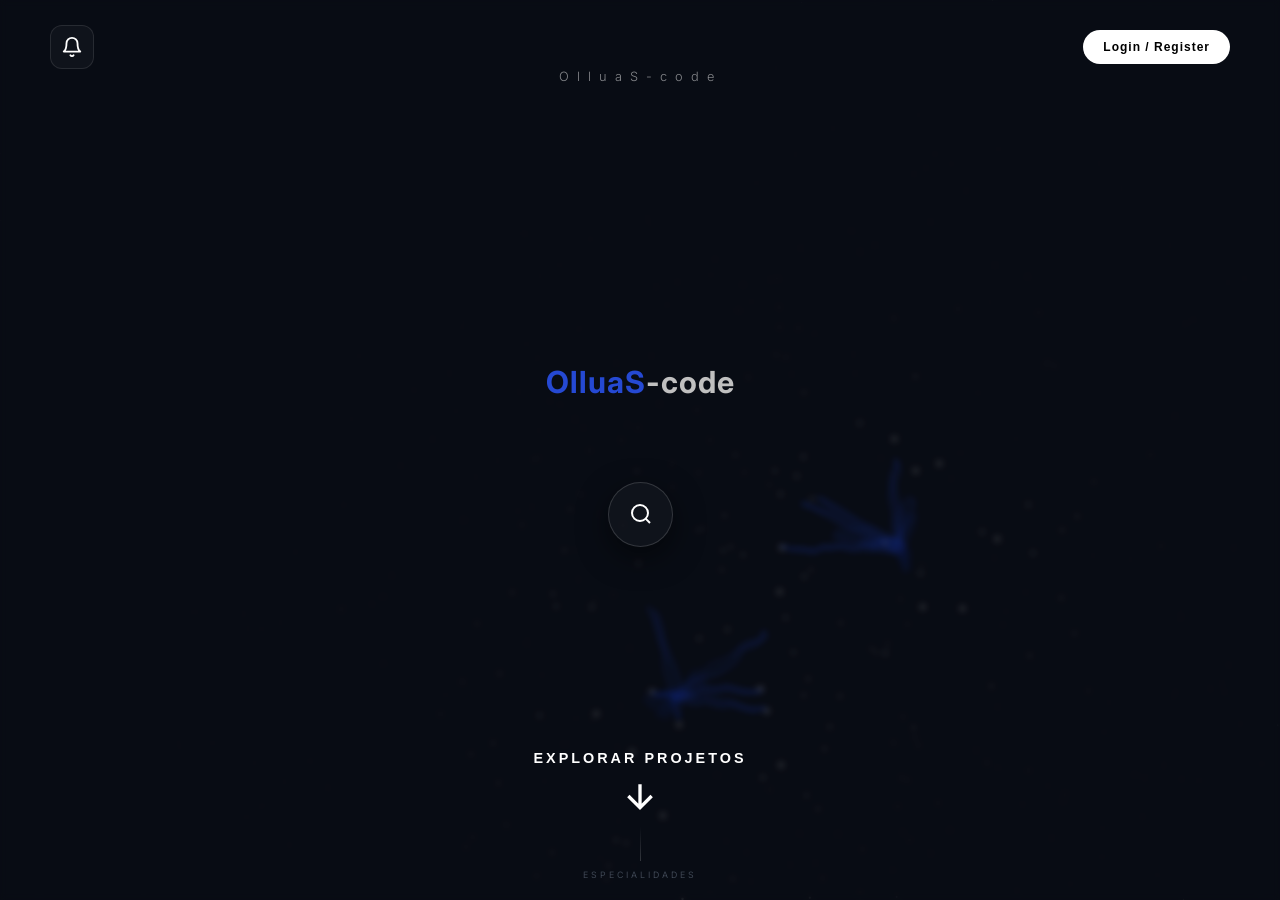
==== index.html @ 49aae019 "feat: configurado para deploy na nuvem" ====
<!DOCTYPE html>
<html lang="pt-BR">

<head>
    <meta charset="UTF-8">
    <meta name="viewport" content="width=device-width, initial-scale=1.0">
    <meta name="description" content="OlluaS-code — Portfólio de Saullo, Software Engineer especialista em Frontend, Backend, Mobile e DevOps. Projetos de alta performance.">
    <title>OlluaS-code | Saullo — Software Engineer</title>
    <link rel="icon" type="image/png" href="./public/favicon.png">

    <!-- Resource hints: pré-conecta nas origens de fontes para reduzir latência -->
    <link rel="preconnect" href="https://fonts.googleapis.com">
    <link rel="preconnect" href="https://fonts.gstatic.com" crossorigin>
    <link rel="preconnect" href="https://cdnjs.cloudflare.com">

    <link rel="stylesheet" href="./src/assets/css/styles.css">
    <link rel="stylesheet" href="./src/assets/css/auth.css">
    <link rel="stylesheet" href="./src/assets/css/cyberpunk.css">
</head>

<body>
    <!-- Canvas interativo + camada fosca (preservados) -->
    <canvas id="canvas"></canvas>
    <div class="glass-layer"></div>

    <!-- Filtros SVG gooey para o text morphing (invisíveis) -->
    <svg xmlns="http://www.w3.org/2000/svg" style="display:none; position:absolute;">
        <defs>
            <filter id="threshold-goo">
                <feGaussianBlur in="SourceGraphic" stdDeviation="5" result="blur" />
                <feColorMatrix in="blur" mode="matrix"
                    values="1 0 0 0 0
                            0 1 0 0 0
                            0 0 1 0 0
                            0 0 0 22 -10" />
            </filter>
        </defs>
    </svg>

    <!-- Nav (preservada, fora do wrapper para ficar sempre visível) -->
    <nav class="top-nav">
        <div class="nav-section left">
            <div class="notification-wrapper" id="notification-trigger">
                <div class="nav-icon-btn">
                    <svg viewBox="0 0 24 24" fill="none" stroke="currentColor" stroke-width="2" stroke-linecap="round"
                        stroke-linejoin="round">
                        <path d="M18 8A6 6 0 0 0 6 8c0 7-3 9-3 9h18s-3-2-3-9"></path>
                        <path d="M13.73 21a2 2 0 0 1-3.46 0"></path>
                    </svg>
                    <span class="notification-badge" id="notif-badge" style="display: none;"></span>
                </div>
                <div class="nav-dropdown notification-panel">
                    <div class="dropdown-header">Notificações</div>
                    <div class="dropdown-content" id="notif-list">
                    </div>
                </div>
            </div>
        </div>

        <div class="nav-section right">
            <div class="user-wrapper" id="user-trigger">
                <div id="user-logged-in" class="user-status-container hidden">
                    <div class="user-info">
                        <span class="user-name" id="display-user-name">Usuário</span>
                        <div class="user-avatar">U</div>
                    </div>
                    <div class="nav-dropdown user-panel">
                        <button class="logout-btn" id="logout-action">Log-out</button>
                    </div>
                </div>
                <div id="user-logged-out" class="user-status-container">
                    <button class="login-trigger-btn" id="login-action">Login / Register</button>
                </div>
            </div>
        </div>
    </nav>

    <!-- ============================================================
         LANDING PAGE WRAPPER (animado para fora ao entrar em projetos)
         ============================================================ -->
    <div class="landing-page-wrapper" id="landing-wrapper">

        <!-- ─── HERO SECTION ─── -->
        <main class="ui-container">
            <h1 class="brand-title">OlluaS-code</h1>

            <!-- Logo SVG Animado da marca OlluaS-code -->
            <div class="brand-logo-container" id="brand-logo">
                <div class="logo-svg-wrapper">
                    <svg width="120" height="120" viewBox="0 0 120 120" fill="none" xmlns="http://www.w3.org/2000/svg">
                        <defs>
                            <!-- Gradiente azul tech das fitas -->
                            <linearGradient id="gradBlue" x1="0%" y1="0%" x2="100%" y2="100%">
                                <stop offset="0%"   stop-color="#2549D3"/>
                                <stop offset="50%"  stop-color="#4D76FF"/>
                                <stop offset="100%" stop-color="#2549D3"/>
                            </linearGradient>
                            <!-- Gradiente metálico prata das fitas -->
                            <linearGradient id="gradSilver" x1="100%" y1="0%" x2="0%" y2="100%">
                                <stop offset="0%"   stop-color="#8C8C8C"/>
                                <stop offset="35%"  stop-color="#E8E8E8"/>
                                <stop offset="65%"  stop-color="#C0C0C0"/>
                                <stop offset="100%" stop-color="#8C8C8C"/>
                            </linearGradient>
                            <!-- Gradiente para o círculo central -->
                            <radialGradient id="gradDot" cx="50%" cy="35%" r="60%">
                                <stop offset="0%"   stop-color="#6E9BFF"/>
                                <stop offset="100%" stop-color="#2549D3"/>
                            </radialGradient>
                        </defs>

                        <!-- Fita hexagonal PRATA (fundo) -->
                        <path class="hex-line-silver"
                            d="M60 8
                               L95 28 L95 68
                               L60 88 L25 68 L25 28 Z"
                            stroke="url(#gradSilver)"
                            stroke-width="3.5"
                            stroke-linejoin="round"
                            fill="none"
                            opacity="0.85"/>

                        <!-- Hexágono interno delicado (contorno) -->
                        <path class="logo-inner-hex"
                            d="M60 28
                               L79 39 L79 61
                               L60 72 L41 61 L41 39 Z"
                            stroke="rgba(192,192,192,0.3)"
                            stroke-width="1"
                            fill="none"/>

                        <!-- Fita hexagonal AZUL (frente, cruzada) -->
                        <path class="hex-line-blue"
                            d="M38 16
                               L60 4 L82 16
                               L82 50 L70 56
                               L70 80 L60 86 L50 80
                               L50 56 L38 50 Z"
                            stroke="url(#gradBlue)"
                            stroke-width="3.5"
                            stroke-linejoin="round"
                            fill="none"/>

                        <!-- Círculo central azul -->
                        <circle class="logo-center-dot"
                            cx="60" cy="58" r="7"
                            fill="url(#gradDot)"/>
                        <!-- Anel externo do círculo -->
                        <circle class="logo-center-dot"
                            cx="60" cy="58" r="11"
                            stroke="rgba(37,73,211,0.4)"
                            stroke-width="1"
                            fill="none"
                            style="animation-delay: 1.75s;"/>
                    </svg>
                </div>

                <!-- Tipografia da marca com cores corretas -->
                <div class="logo-brand-text">
                    <div class="logo-title">
                        <span class="brand-blue">OlluaS</span><span class="brand-silver">-code</span>
                    </div>
                    <!-- Text Morphing da tagline -->
                    <div class="morph-container" id="morph-wrapper">
                        <span class="morph-text" id="morph-text-1">SOFTWARE ENGINEER</span>
                        <span class="morph-text" id="morph-text-2" style="opacity:0;"></span>
                    </div>
                </div>
            </div>

            <!-- Search wrapper (home) -->
            <div class="search-wrapper">
                <div class="search-container">
                    <form id="search-form">
                        <div class="search-icon-container">
                            <svg class="search-icon" viewBox="0 0 24 24" fill="none" stroke="currentColor" stroke-width="2">
                                <circle cx="11" cy="11" r="8"></circle>
                                <line x1="21" y1="21" x2="16.65" y2="16.65"></line>
                            </svg>
                        </div>
                        <input type="text" id="search" placeholder="Pesquisar..." autocomplete="off">
                    </form>
                </div>

                <div class="search-categories" id="categories-menu">
                    <span class="category-pill" data-category="Frontend">Frontend</span>
                    <span class="category-pill" data-category="Backend">Backend</span>
                    <span class="category-pill" data-category="Mobile">Mobile</span>
                    <span class="category-pill" data-category="FullStack">FullStack</span>
                    <span class="category-pill" data-category="DevOps">DevOps</span>
                </div>
            </div>

            <!-- Botão explorar projetos -->
            <button class="action-btn" id="explore-btn">
                <h2 class="cta-text">EXPLORAR PROJETOS</h2>
                <div class="arrow-icon">
                    <svg width="40" height="40" viewBox="0 0 24 24" fill="none" stroke="white" stroke-width="2">
                        <path d="M12 5v14M19 12l-7 7-7-7" />
                    </svg>
                </div>
            </button>

            <!-- Feed container (usado quando há resultado de busca na home) -->
            <div id="feed-container" class="hidden"></div>

            <!-- Hint de scroll para a seção Tech Stack -->
            <div class="scroll-hint" id="scroll-hint">
                <div class="scroll-hint-line"></div>
                <span class="scroll-hint-text">Especialidades</span>
            </div>
        </main>

        <!-- ─── TECH STACK SECTION ─── -->
        <section id="tech-stack-section" class="tech-stack-section">
            <h2 class="tech-section-title" id="tech-title">Stack &amp; Especialidades</h2>

            <div class="bento-grid" id="bento-grid-container">
                <!-- Cards serão injetados dinamicamente via JS -->
            </div>
        </section>

    </div><!-- /.landing-page-wrapper -->

    <!-- ─── PROJECTS SECTION (SPA — fora do wrapper) ─── -->
    <section id="projects-section" class="projects-section hidden">
        <div id="demo"></div>

        <!-- Botão Voltar para UX de navegação -->
        <button id="back-to-home-btn" class="back-nav-btn" aria-label="Voltar para Projetos">
            <svg viewBox="0 0 24 24" fill="none" stroke="currentColor" stroke-width="2" stroke-linecap="round" stroke-linejoin="round">
                <line x1="19" y1="12" x2="5" y2="12"></line>
                <polyline points="12 19 5 12 12 5"></polyline>
            </svg>
            <span>Voltar</span>
        </button>

        <div class="details" id="details-container">
            <div class="place-box">
                <div class="text">Localização</div>
            </div>
            <div class="title-box">
                <div class="title-main" id="title-1">TÍTULO</div>
                <div class="title-main" id="title-2" style="color: var(--primary)">SUBTÍTULO</div>
            </div>
            <div class="desc" id="description">
                Carregando detalhes do projeto selecionado...
            </div>

            <div class="cta">
                <button class="btn-icon" id="feed-btn-like">
                    <svg viewBox="0 0 24 24" fill="none" stroke="currentColor" stroke-width="2" class="heart-icon">
                        <path d="M12 21.35l-1.45-1.32C5.4 15.36 2 12.28 2 8.5 2 5.42 4.42 3 7.5 3c1.74 0 3.41.81 4.5 2.09C13.09 3.81 14.76 3 16.5 3 19.58 3 22 5.42 22 8.5c0 3.78-3.4 6.86-8.55 11.54L12 21.35z" />
                    </svg>
                </button>
                <button class="btn-icon" id="feed-btn-share">
                    <svg viewBox="0 0 24 24" fill="none" stroke="currentColor" stroke-width="2">
                        <path d="M4 12v8a2 2 0 002 2h12a2 2 0 002-2v-8m-16-4l7-7 7 7m-7-7v13" />
                    </svg>
                </button>
                <button class="btn-discover">Ver Projeto</button>
            </div>
        </div>

        <div class="pagination">
            <div class="nav-arrows">
                <div class="arrow" id="prev">
                    <svg fill="none" viewBox="0 0 24 24" stroke="currentColor">
                        <path stroke-linecap="round" stroke-linejoin="round" stroke-width="2" d="M15 19l-7-7 7-7" />
                    </svg>
                </div>
                <div class="arrow" id="next">
                    <svg fill="none" viewBox="0 0 24 24" stroke="currentColor">
                        <path stroke-linecap="round" stroke-linejoin="round" stroke-width="2" d="M9 5l7 7-7 7" />
                    </svg>
                </div>
            </div>
            <div class="progress-bar">
                <div class="progress-fill" id="progress"></div>
            </div>
            <div class="slide-numbers" id="numbers"></div>
        </div>

        <!-- Modal de projeto -->
        <div id="project-modal" class="modal-overlay">
            <div class="modal-content">
                <button class="modal-close" id="close-modal">&times;</button>

                <div class="modal-body">
                    <div class="carousel-container">
                        <button class="carousel-arrow prev" id="modal-prev">&#10094;</button>
                        <div id="modal-media-wrapper" class="modal-media-wrapper">
                        </div>
                        <button class="carousel-arrow next" id="modal-next">&#10095;</button>
                    </div>

                    <div class="modal-info">
                        <div class="modal-text-details">
                            <h2 id="modal-project-title"></h2>
                            <p id="modal-project-desc"></p>
                        </div>

                        <div class="modal-actions">
                            <button class="btn-social" id="btn-like">
                                <svg viewBox="0 0 24 24" width="18" fill="none" stroke="currentColor" stroke-width="2" class="heart-icon">
                                    <path d="M12 21.35l-1.45-1.32C5.4 15.36 2 12.28 2 8.5 2 5.42 4.42 3 7.5 3c1.74 0 3.41.81 4.5 2.09C13.09 3.81 14.76 3 16.5 3 19.58 3 22 5.42 22 8.5c0 3.78-3.4 6.86-8.55 11.54L12 21.35z" />
                                </svg>
                                <span>Curtir</span>
                            </button>
                            <button class="btn-social" id="btn-share">
                                <svg viewBox="0 0 24 24" width="18" fill="none" stroke="currentColor" stroke-width="2">
                                    <path d="M4 12v8a2 2 0 002 2h12a2 2 0 002-2v-8m-16-4l7-7 7 7m-7-7v13" />
                                </svg>
                                <span>Compartilhar</span>
                            </button>
                        </div>
                    </div>
                </div>
            </div>
        </div>
    </section>

    <!-- Admin SPA Container -->
    <div id="admin-container" class="hidden" style="position: absolute; top: 0; left: 0; width: 100%; min-height: 100vh; z-index: 1000; background: #0B0F19;"></div>

    <script src="https://cdnjs.cloudflare.com/ajax/libs/gsap/3.12.2/gsap.min.js"></script>
    <script src="./src/assets/js/background-anim.js"></script>
    <script type="module" src="./src/app.js"></script>
</body>

</html>
---- src/assets/css/styles.css ----
@import url("https://fonts.googleapis.com/css2?family=Bricolage+Grotesque:opsz,wdth,wght@12..96,75..100,200..800&display=swap");
@import url("https://fonts.googleapis.com/css2?family=Inter:ital,opsz,wght@0,14..32,300;0,14..32,400;0,14..32,500;0,14..32,700;1,14..32,400&display=swap");
@import url("https://fonts.googleapis.com/css2?family=Oswald:wght@500;700&display=swap");

/* Otimização de renderização via CSS Houdini API */
@property --primary {
  syntax: "<color>";
  inherits: false;
  initial-value: #2549d3;
}
@property --primary-electric {
  syntax: "<color>";
  inherits: false;
  initial-value: #4d76ff;
}
@property --silver {
  syntax: "<color>";
  inherits: false;
  initial-value: #c0c0c0;
}
@property --bg {
  syntax: "<color>";
  inherits: false;
  initial-value: #0b0f19;
}

:root {
  /* === Paleta OlluaS-code === */
  --primary: #2549d3;
  --primary-glow: rgba(37, 73, 211, 0.35);
  --primary-electric: #4d76ff;
  --primary-color: #2549d3; /* alias de compatibilidade */
  --silver: #c0c0c0;
  --silver-dim: #8a99ad;
  --silver-glow: rgba(192, 192, 192, 0.15);
  --bg: #0b0f19;
  --text: #ffffff;
  --text-sub: #8a99ad;
  --glass-bg: rgba(255, 255, 255, 0.03);
  --glass-border: rgba(255, 255, 255, 0.08);

  /* === Curvas de Bézier calibradas (Stripe/Apple/Vercel style) === */
  --ease-emphasized: cubic-bezier(
    0.85,
    0,
    0.15,
    1
  ); /* movimento interno persistente */
  --ease-decelerate: cubic-bezier(
    0,
    0,
    0.15,
    1
  ); /* entrada suave "Soft Landing" */
  --ease-accelerate: cubic-bezier(
    0.3,
    0,
    1,
    1
  ); /* saída rápida "Fast Takeoff" */
  --ease-micro: cubic-bezier(0.4, 0, 0.2, 1); /* microinteração de clique */

  /* === Timings === */
  --dur-enter: 400ms;
  --dur-leave: 200ms;
  --dur-persistent: 500ms;
  --dur-micro: 100ms;
  --transition-speed: 0.6s;
}

* {
  box-sizing: border-box;
}

body {
  margin: 0;
  overflow: hidden;
  background-color: var(--bg);
  font-family: "Inter", sans-serif;
  height: 100vh; /* Fallback */
  height: 100dvh; /* Moderno - corrige problemas mobile */
}

#canvas {
  position: fixed;
  top: 0;
  left: 0;
  z-index: 0;
}

.glass-layer {
  position: fixed;
  inset: 0;
  backdrop-filter: blur(3px);
  background: rgba(0, 0, 0, 0.2);
  z-index: 1;
  pointer-events: none;
}

.ui-container {
  position: relative;
  z-index: 3;
  height: 100vh; /* Fallback */
  height: 100dvh; /* Moderno */
  width: 100%;
  display: flex;
  flex-direction: column;
  justify-content: space-between;
  align-items: center;
  padding: 60px 20px;
  color: white;
}

.ui-container,
.brand-logo-container,
.landing-page-wrapper,
.top-nav {
  will-change: transform, opacity;
}

/* --- LOGO CENTRAL SVG OlluaS-code --- */
.brand-logo-container {
  position: absolute;
  top: 36.5%;
  left: 50%;
  transform: translate(-50%, -50%);
  width: 100%;
  display: flex;
  flex-direction: column;
  align-items: center;
  z-index: 2;
  pointer-events: none;
  gap: 18px;
}

.logo-svg-wrapper {
  display: flex;
  align-items: center;
  justify-content: center;
  animation: levitate 4s ease-in-out infinite;
}

.logo-svg-wrapper svg {
  filter: drop-shadow(0 0 18px rgba(37, 73, 211, 0.45))
    drop-shadow(0 0 35px rgba(37, 73, 211, 0.2));
}

/* Animacao de entrada: linhas do hexagono se desenham */
.hex-line-blue {
  stroke-dasharray: 600;
  stroke-dashoffset: 600;
  animation:
    drawLine 1.4s var(--ease-decelerate) 0.2s forwards,
    metalShineBlue 5s linear 2s infinite;
}

.hex-line-silver {
  stroke-dasharray: 600;
  stroke-dashoffset: 600;
  animation:
    drawLine 1.4s var(--ease-decelerate) 0.5s forwards,
    metalShineSilver 5s linear 2.3s infinite;
}

.logo-center-dot {
  opacity: 0;
  transform-origin: center;
  animation: dotPulse 0.6s var(--ease-decelerate) 1.6s forwards;
}

.logo-inner-hex {
  stroke-dasharray: 300;
  stroke-dashoffset: 300;
  animation: drawLine 1s var(--ease-decelerate) 1.2s forwards;
}

/* Tipografia da marca */
.logo-brand-text {
  display: flex;
  flex-direction: column;
  align-items: center;
  gap: 4px;
}

.logo-title {
  font-family: "Inter", sans-serif;
  font-size: 1.9rem;
  font-weight: 700;
  letter-spacing: 1px;
  line-height: 1;
}

.logo-title .brand-blue {
  color: var(--primary);
}

.logo-title .brand-silver {
  color: var(--silver);
}

.logo-subtitle {
  font-family: "Inter", sans-serif;
  font-size: 0.7rem;
  font-weight: 300;
  letter-spacing: 4px;
  color: var(--text-sub);
  text-transform: uppercase;
}

/* --- KEYFRAMES DA LOGO --- */
@keyframes drawLine {
  to {
    stroke-dashoffset: 0;
  }
}

@keyframes dotPulse {
  0% {
    opacity: 0;
    transform: scale(0.3);
  }
  60% {
    opacity: 1;
    transform: scale(1.2);
  }
  100% {
    opacity: 1;
    transform: scale(1);
  }
}

@keyframes levitate {
  0%,
  100% {
    transform: translateY(0px);
  }
  50% {
    transform: translateY(-9px);
  }
}

@keyframes metalShineBlue {
  0% {
    filter: brightness(1);
  }
  45% {
    filter: brightness(1);
  }
  50% {
    filter: brightness(1.6) drop-shadow(0 0 8px rgba(77, 118, 255, 0.9));
  }
  55% {
    filter: brightness(1);
  }
  100% {
    filter: brightness(1);
  }
}

@keyframes metalShineSilver {
  0% {
    filter: brightness(1);
  }
  48% {
    filter: brightness(1);
  }
  53% {
    filter: brightness(1.5) drop-shadow(0 0 8px rgba(220, 228, 240, 0.8));
  }
  58% {
    filter: brightness(1);
  }
  100% {
    filter: brightness(1);
  }
}

/* --- TEXT MORPHING (tagline da marca) --- */
.morph-container {
  position: relative;
  height: 28px;
  width: 340px;
  display: flex;
  align-items: center;
  justify-content: center;
  filter: url(#threshold-goo);
  pointer-events: none;
}

.morph-text {
  position: absolute;
  width: 100%;
  text-align: center;
  font-family: "Inter", sans-serif;
  font-size: 0.65rem;
  font-weight: 400;
  letter-spacing: 4px;
  color: var(--text-sub);
  text-transform: uppercase;
  user-select: none;
  white-space: nowrap;
}

/* Estilo original preservado para compatibilidade */
.logo-small {
  display: none; /* Substituído pelo morphing */
}

.brand-title {
  font-size: 0.8rem;
  letter-spacing: 8px;
  font-weight: 300;
  opacity: 0.5;
}

/* --- SEARCH SECTION --- */
.search-wrapper {
  position: absolute;
  top: 53.5%;
  left: 50%;
  transform: translateX(-50%);
  z-index: 10;
  display: flex;
  flex-direction: column;
  align-items: center;
  gap: 20px;
}

.search-container {
  position: relative;
  width: 65px;
  height: 65px;
  background: var(--glass-bg);
  border: 1px solid rgba(255, 255, 255, 0.15);
  border-radius: 50px;
  transition: all var(--transition-speed) cubic-bezier(0.68, -0.55, 0.265, 1.55);
  overflow: hidden;
  display: flex;
  align-items: center;
  box-shadow: 0 10px 30px rgba(0, 0, 0, 0.5);
  backdrop-filter: blur(15px);
  cursor: pointer;
}

.search-container:focus-within {
  width: 420px;
  border-color: var(--primary-color);
}

#search-form {
  display: flex;
  align-items: center;
  width: 100%;
  height: 100%;
  padding: 0 20px;
}

.search-icon-container {
  min-width: 25px;
  display: flex;
  justify-content: center;
  transition: transform 0.4s ease;
}

.search-icon {
  width: 24px;
  height: 24px;
  stroke: white;
  fill: none;
  stroke-width: 2;
}

#search {
  background: transparent;
  border: none;
  outline: none;
  color: white;
  width: 0;
  opacity: 0;
  font-size: 1.1rem;
  transition:
    width 0.4s ease,
    opacity 0.3s ease;
}

#search:focus,
#search:focus-visible {
  outline: none !important;
  box-shadow: none !important;
}

.search-wrapper.active #search {
  width: 100%;
  opacity: 1;
  padding-left: 45px;
}

.search-container:focus-within #search {
  width: 100%;
  opacity: 1;
  padding-left: 45px;
}

.search-wrapper.active .search-icon {
  stroke: var(--primary-color);
}

/* --- CATEGORIES PILLS --- */
.search-categories {
  display: flex;
  gap: 10px;
  opacity: 0;
  transform: translateY(10px);
  transition: all 0.4s ease;
  pointer-events: none;
  flex-wrap: wrap;
  justify-content: center;
}

.search-wrapper.active .search-container {
  width: 420px;
  border-color: var(--primary-color);
}

.search-wrapper.active .search-categories {
  opacity: 1;
  transform: translateY(0);
  pointer-events: all;
}

/* Quando o formulário está focado, mostramos as categorias */
.search-wrapper:focus-within .search-categories {
  opacity: 1;
  transform: translateY(0);
  pointer-events: all;
}

.category-pill {
  padding: 8px 16px;
  background: rgba(255, 255, 255, 0.05);
  border: 1px solid rgba(255, 255, 255, 0.1);
  border-radius: 20px;
  font-size: 0.75rem;
  letter-spacing: 1px;
  text-transform: uppercase;
  cursor: pointer;
  transition: all 0.3s ease;
  backdrop-filter: blur(5px);
}

.category-pill.selected {
  background: var(--primary-color);
  color: black;
  border-color: var(--primary-color);
  box-shadow: 0 0 15px rgba(236, 173, 41, 0.4);
  transform: translateY(-2px);
  font-weight: 700;
}

.category-pill:hover {
  background: var(--primary-color);
  color: black;
  border-color: var(--primary-color);
  transform: translateY(-2px);
}

.top-nav {
  position: fixed;
  top: 0;
  left: 0;
  width: 100%;
  padding: 25px 50px;
  display: flex;
  justify-content: space-between;
  align-items: center;
  z-index: 100;
}

.nav-section {
  display: flex;
  align-items: center;
  gap: 20px;
}

.nav-icon-btn {
  position: relative;
  cursor: pointer;
  background: var(--glass-bg);
  border: 1px solid rgba(255, 255, 255, 0.1);
  padding: 10px;
  border-radius: 12px;
  transition: all 0.3s ease;
  display: flex;
  align-items: center;
  justify-content: center;
}

.nav-icon-btn:hover {
  background: rgba(255, 255, 255, 0.15);
  border-color: var(--primary-color);
}

.nav-icon-btn svg {
  width: 22px;
  height: 22px;
  stroke: white;
}

.notification-wrapper,
.user-wrapper {
  position: relative;
}

.notification-badge {
  position: absolute;
  top: -5px;
  right: -5px;
  background: var(--primary);
  color: #ffffff;
  font-size: 0.65rem;
  font-weight: 800;
  width: 18px;
  height: 18px;
  border-radius: 50%;
  display: flex;
  align-items: center;
  justify-content: center;
  box-shadow: 0 0 10px var(--primary-glow);
}

.nav-dropdown {
  position: absolute;
  top: calc(100% + 12px);
  background: rgba(11, 15, 25, 0.95);
  backdrop-filter: blur(24px);
  -webkit-backdrop-filter: blur(24px);
  border: 1px solid var(--glass-border);
  border-radius: 16px;
  box-shadow:
    0 20px 50px rgba(0, 0, 0, 0.6),
    0 0 0 1px rgba(255, 255, 255, 0.06);
  z-index: 1000;
  padding: 20px;
  /* Controle via JS: display:none/block + classe .open para transição */
  opacity: 0;
  transform: translateY(-8px) scale(0.97);
  transition:
    opacity 0.22s cubic-bezier(0.16, 1, 0.3, 1),
    transform 0.22s cubic-bezier(0.16, 1, 0.3, 1);
  pointer-events: none;
}

.nav-dropdown.open {
  opacity: 1;
  transform: translateY(0) scale(1);
  pointer-events: all;
}

.notification-panel {
  left: 0;
  right: auto;
  width: 320px;
}

.user-panel {
  right: 0;
  left: auto;
  width: 180px;
  padding: 12px;
}

.dropdown-header {
  font-size: 0.75rem;
  font-weight: 700;
  text-transform: uppercase;
  letter-spacing: 2px;
  color: #ffffff;
  margin-bottom: 15px;
  border-bottom: 1px solid rgba(255, 255, 255, 0.08);
  padding-bottom: 10px;
}

.dropdown-content {
  display: flex;
  flex-direction: column;
}

.notif-item {
  font-size: 0.8rem;
  padding: 12px 16px;
  border-radius: 10px;
  background: rgba(255, 255, 255, 0.02);
  border: 1px solid rgba(255, 255, 255, 0.04);
  margin-bottom: 8px;
  transition: all 0.3s var(--ease-micro);
  cursor: pointer;
  color: var(--text-sub);
}

.notif-item:last-child {
  margin-bottom: 0;
}

.notif-item:hover {
  background: rgba(37, 73, 211, 0.08);
  border-color: rgba(37, 73, 211, 0.2);
  color: #ffffff;
  transform: translateY(-2px);
  box-shadow: 0 4px 12px rgba(37, 73, 211, 0.1);
}

.user-status-container {
  display: flex;
  align-items: center;
}

.user-info {
  display: flex;
  align-items: center;
  gap: 12px;
  background: var(--glass-bg);
  padding: 6px 6px 6px 15px;
  border-radius: 30px;
  border: 1px solid rgba(255, 255, 255, 0.1);
}

.user-name {
  font-size: 0.85rem;
  font-weight: 500;
}

.user-avatar {
  width: 32px;
  height: 32px;
  background: var(--primary);
  color: #ffffff;
  border-radius: 50%;
  display: flex;
  align-items: center;
  justify-content: center;
  font-weight: 800;
  font-size: 0.8rem;
}

.login-trigger-btn {
  background: white;
  color: black;
  border: none;
  padding: 10px 20px;
  border-radius: 25px;
  font-size: 0.75rem;
  font-weight: 700;
  letter-spacing: 1px;
  cursor: pointer;
  transition: transform 0.2s;
}

.login-trigger-btn:hover {
  transform: scale(1.05);
}

.logout-btn {
  width: 100%;
  background: rgba(255, 71, 87, 0.1);
  border: 1px solid rgba(255, 71, 87, 0.2);
  color: #ff4757;
  padding: 8px;
  border-radius: 8px;
  cursor: pointer;
  font-size: 0.8rem;
  font-weight: 600;
}

/* --- ACTION BUTTON --- */
.action-btn {
  background: none;
  border: none;
  cursor: pointer;
  display: flex;
  flex-direction: column;
  align-items: center;
  color: white;
  animation: float 2s ease-in-out infinite;
  margin-bottom: 20px;
  transition: opacity 0.3s ease;
}

.action-btn:hover {
  opacity: 0.7;
}

.cta-text {
  font-size: 0.9rem;
  font-weight: 700;
  letter-spacing: 3px;
  margin-bottom: 10px;
}

@keyframes float {
  0%,
  100% {
    transform: translateY(0);
  }
  50% {
    transform: translateY(-10px);
  }
}

.hidden {
  display: none;
}

/* --- PROJECT SECTION STYLES --- */

.projects-section {
  position: absolute;
  top: 0;
  left: 0;
  width: 100%;
  height: 100vh;
  z-index: 10;
  contain: paint;
}

/* --- Search Bar no modo Projetos --- */
.projects-section .search-wrapper {
  top: 30px;
  left: auto;
  right: 40px;
  transform: none;
  z-index: 500;
  align-items: flex-end; /* Alinha os itens pela direita para as categorias não vazarem */
}

.projects-section .search-wrapper .search-categories {
  justify-content: flex-end; /* Alinha as pílulas à direita sob a barra */
  max-width: 420px;
}

/* Container de Demonstração */
#demo {
  position: relative;
  width: 100%;
  height: 100vh;
  z-index: 1;
}

#demo::after {
  /* Camada de vidro sutil sobre o fundo, como no padrão */
  content: "";
  position: absolute;
  inset: 0;
  background: rgba(0, 0, 0, 0.2);
  backdrop-filter: blur(2px);
  pointer-events: none;
  z-index: 2;
}

.card {
  position: absolute;
  width: var(--card-w);
  height: var(--card-h);
  background-position: center;
  background-size: cover;
  border-radius: 12px; /* Arredondamento suave como nos ícones do padrão */
  box-shadow: 0 20px 40px rgba(0, 0, 0, 0.6);
  overflow: hidden;
  cursor: pointer;
  border: 1px solid rgba(255, 255, 255, 0.1);
}

/* Detalhes do Projeto Ativo */
.details {
  position: absolute;
  top: 45%;
  left: 5%;
  transform: translateY(-50%);
  z-index: 50;
  max-width: 650px;
  pointer-events: none;
  background: rgba(11, 15, 25, 0.75);
  backdrop-filter: blur(16px);
  -webkit-backdrop-filter: blur(16px);
  border: 1px solid rgba(255, 255, 255, 0.08);
  padding: 40px;
  border-radius: 24px;
  box-shadow: 0 30px 60px rgba(0, 0, 0, 0.5);
  display: flex;
  flex-direction: column;
  max-height: calc(100vh - 220px);
  overflow: hidden; /* Mantém tudo contido */
}

.place-box {
  margin-bottom: 15px;
  overflow: hidden;
  flex-shrink: 0;
}
.place-box .text {
  font-size: 0.8rem;
  text-transform: uppercase;
  letter-spacing: 6px; /* Espaçamento elegante do padrão */
  display: flex;
  align-items: center;
  gap: 15px;
  color: var(--primary-electric);
  font-weight: 700;
}
.place-box .text::before {
  content: "";
  width: 30px;
  height: 1px;
  background: var(--primary);
}

.title-box {
  overflow: hidden;
  height: auto;
  flex-shrink: 0;
}
.title-main {
  font-family: "Oswald", sans-serif;
  font-size: clamp(32px, 6vw, 75px);
  line-height: 1;
  font-weight: 700;
  text-transform: uppercase;
  letter-spacing: -1px;
  color: white;
  text-shadow: 0 10px 30px rgba(0, 0, 0, 0.8);
  /* Matemática de restrição: Limita o título a no máximo 3 linhas */
  display: -webkit-box;
  -webkit-line-clamp: 3;
  -webkit-box-orient: vertical;
  overflow: hidden;
  text-overflow: ellipsis;
}

.desc {
  margin: 20px 0;
  font-size: 15px;
  line-height: 1.7;
  color: rgba(255, 255, 255, 0.85);
  max-width: 500px;
  font-weight: 400;
  flex-grow: 1;
  overflow-y: auto;
  scrollbar-gutter: stable;
  padding-right: 12px;
}

.desc::-webkit-scrollbar {
  width: 6px;
}
.desc::-webkit-scrollbar-track {
  background: transparent;
}
.desc::-webkit-scrollbar-thumb {
  background: rgba(255, 255, 255, 0.15);
  border-radius: 99px;
}
.desc:hover::-webkit-scrollbar-thumb {
  background: rgba(255, 255, 255, 0.35);
}

.cta {
  display: flex;
  gap: 15px;
  flex-wrap: wrap;
  align-items: center;
  pointer-events: all;
  margin-top: 20px;
  flex-shrink: 0;
}

.btn-icon {
  width: 50px;
  height: 50px;
  border-radius: 12px; /* Forma levemente quadrada arredondada */
  border: 1px solid var(--glass-border);
  background: var(--glass-bg);
  color: white;
  display: flex;
  align-items: center;
  justify-content: center;
  cursor: pointer;
  transition: all 0.4s cubic-bezier(0.165, 0.84, 0.44, 1);
  backdrop-filter: blur(10px);
}

.btn-icon:hover {
  background: rgba(255, 255, 255, 0.15);
  border-color: var(--primary);
  transform: translateY(-3px);
}

.btn-icon.liked svg {
  fill: #ff4757;
  stroke: #ff4757;
  animation: feedHeartPulse 0.4s cubic-bezier(0.175, 0.885, 0.32, 1.275);
}

.btn-icon.shared svg {
  stroke: #2ed573;
  animation: feedShareBounce 0.4s ease;
}

@keyframes feedHeartPulse {
  0% {
    transform: scale(1);
  }
  50% {
    transform: scale(1.4);
  }
  100% {
    transform: scale(1);
  }
}

@keyframes feedShareBounce {
  0% {
    transform: translateY(0);
  }
  50% {
    transform: translateY(-6px);
  }
  100% {
    transform: translateY(0);
  }
}

.btn-icon svg {
  width: 20px;
  height: 20px;
  stroke-width: 1.5;
}

.btn-discover {
  padding: 14px 35px;
  border: 1px solid var(--glass-border);
  background: var(--glass-bg);
  color: white;
  border-radius: 12px;
  text-transform: uppercase;
  font-size: 11px;
  font-weight: 700;
  letter-spacing: 2px;
  cursor: pointer;
  transition: all 0.4s ease;
  backdrop-filter: blur(10px);
}

.btn-discover:hover {
  background: white;
  color: black;
  border-color: white;
  transform: translateY(-3px);
}

/* Paginação e Controles */
.pagination {
  position: absolute;
  bottom: 60px;
  left: 5%;
  display: flex;
  align-items: center;
  gap: 40px;
  z-index: 100;
  width: 90%;
}

.nav-arrows {
  display: flex;
  gap: 12px;
}
.arrow {
  width: 55px;
  height: 55px;
  border-radius: 50%;
  border: 1px solid var(--glass-border);
  display: flex;
  align-items: center;
  justify-content: center;
  cursor: pointer;
  transition: 0.3s;
  background: var(--glass-bg);
  backdrop-filter: blur(5px);
}
.arrow:hover {
  border-color: var(--primary);
  background: rgba(114, 124, 119, 0.2);
}
.arrow svg {
  width: 22px;
  height: 22px;
  stroke: #fff;
  opacity: 0.8;
}

.progress-bar {
  flex-grow: 1;
  height: 1px; /* Linha mais fina e minimalista */
  background: rgba(255, 255, 255, 0.1);
  position: relative;
  max-width: 300px;
}
.progress-fill {
  position: absolute;
  height: 100%;
  background: var(--primary);
  width: 0%;
  transition: 0.6s cubic-bezier(0.76, 0, 0.24, 1);
}

.slide-numbers {
  font-family: "Oswald", sans-serif;
  font-size: 32px;
  font-weight: 500;
  width: 50px;
  text-align: right;
  overflow: hidden;
  height: 40px;
  position: relative;
  opacity: 0.4;
}

.number-item {
  position: absolute;
  right: 0;
  width: 100%;
  height: 100%;
  display: flex;
  justify-content: flex-end;
  align-items: center;
}

/* Overlay Inicial */
.cover {
  position: fixed;
  inset: 0;
  background: #000;
  z-index: 200;
}

/* Responsividade Mobile-First */
@media (max-width: 768px) {
  .details {
    /* Ajuste para evitar sobreposição nas imagens de baixo */
    top: auto;
    bottom: calc(120px + 120px);
    left: 5%;
    width: 90%;
    transform: none;
  }

  .title-main {
    /* Font-size menor e line-height maior para respirar no mobile */
    font-size: clamp(24px, 7.5vw, 45px);
    line-height: 1.15;
  }

  .desc {
    /* Esconde no mobile para ganhar espaço */
    display: none;
  }

  .pagination {
    bottom: 15px;
    gap: 20px;
  }

  /* Melhor contraste para botões de paginação */
  .arrow, .slide-numbers {
    color: rgba(255, 255, 255, 0.95);
    background: rgba(0, 0, 0, 0.4);
    border-radius: 50%;
    backdrop-filter: blur(5px);
  }

  .progress-bar {
    display: none;
  }

  .slide-numbers {
    font-size: 24px;
    background: transparent;
    text-shadow: 0 2px 10px rgba(0,0,0,0.8);
  }

  .arrow {
    width: 42px;
    height: 42px;
  }

  /* Busca no mobile: fica abaixo do botão voltar no painel de projetos */
  .projects-section .search-wrapper {
    top: 65px;
    right: auto;
    left: 50%;
    transform: translateX(-50%);
    width: 90%;
  }

  .projects-section .search-wrapper .search-container {
    width: 100% !important;
  }
}

/* --- MODAL E CARROSSEL --- */
.modal-overlay {
  position: fixed;
  inset: 0;
  background: rgba(0, 0, 0, 0.85);
  backdrop-filter: blur(10px);
  z-index: 1000;
  display: none;
  align-items: center;
  justify-content: center;
  opacity: 0;
}

.modal-content {
  width: 75vw;
  max-width: 1100px;
  height: 75vh;
  max-height: 650px;
  background: var(--glass-bg);
  border: 1px solid var(--glass-border);
  border-radius: 24px;
  position: relative;
  overflow: hidden;
  display: flex;
  flex-direction: column;
  box-shadow:
    0 30px 60px rgba(0, 0, 0, 0.6),
    0 0 0 1px rgba(255, 255, 255, 0.05);
}

.modal-body {
  flex: 1;
  padding: 30px;
  display: grid;
  grid-template-columns: 1.3fr 1fr;
  gap: 30px;
  height: 100%;
  overflow: hidden;
}

.carousel-container {
  position: relative;
  width: 100%;
  height: 100%;
  display: flex;
  align-items: center;
}

.modal-media-wrapper {
  width: 100%;
  height: 100%;
  position: relative;
  overflow: hidden;
  border-radius: 16px;
  background: rgba(0, 0, 0, 0.2);
}

.modal-media-wrapper img,
.modal-media-wrapper video,
.modal-media-wrapper iframe {
  position: absolute;
  width: 100%;
  height: 100%;
  object-fit: cover;
  opacity: 0;
  transition: opacity 0.5s ease;
  border: none;
}

.modal-media-wrapper .active {
  opacity: 1;
  z-index: 1;
}

/* Setas */
.carousel-arrow {
  position: absolute;
  background: rgba(0, 0, 0, 0.5);
  backdrop-filter: blur(5px);
  color: white;
  border: 1px solid rgba(255, 255, 255, 0.1);
  width: 45px;
  height: 45px;
  border-radius: 50%;
  cursor: pointer;
  z-index: 10;
  font-size: 18px;
  transition: all 0.3s ease;
  display: flex;
  align-items: center;
  justify-content: center;
}

.carousel-arrow:hover {
  background: var(--primary);
  border-color: var(--primary-electric);
  transform: scale(1.05);
}
.carousel-arrow.prev {
  left: 15px;
}
.carousel-arrow.next {
  right: 15px;
}

/* Infos e Botões */
.modal-info {
  display: flex;
  flex-direction: column;
  height: 100%;
  justify-content: space-between;
  overflow: hidden;
}

.modal-text-details {
  overflow-y: auto;
  flex: 1;
  padding-right: 15px;
  margin-bottom: 20px;
}

/* Estilo da barra de rolagem interna do modal */
.modal-text-details::-webkit-scrollbar {
  width: 6px;
}
.modal-text-details::-webkit-scrollbar-track {
  background: transparent;
}
.modal-text-details::-webkit-scrollbar-thumb {
  background: rgba(255, 255, 255, 0.15);
  border-radius: 10px;
}
.modal-text-details::-webkit-scrollbar-thumb:hover {
  background: rgba(255, 255, 255, 0.3);
}

.modal-info h2 {
  font-family: "Oswald", sans-serif;
  font-size: 2.2rem;
  margin-bottom: 15px;
  color: var(--primary-electric);
  text-transform: uppercase;
  line-height: 1.1;
  letter-spacing: -0.5px;
}

.modal-info p {
  opacity: 0.85;
  line-height: 1.7;
  font-size: 0.95rem;
  font-weight: 300;
  color: var(--text-sub);
}

.modal-actions {
  display: flex;
  gap: 15px;
  border-top: 1px solid rgba(255, 255, 255, 0.08);
  padding-top: 20px;
  margin-top: auto;
}

.btn-social {
  flex: 1;
  padding: 14px;
  border-radius: 12px;
  border: 1px solid var(--glass-border);
  background: rgba(255, 255, 255, 0.04);
  color: white;
  display: flex;
  align-items: center;
  justify-content: center;
  gap: 10px;
  cursor: pointer;
  font-weight: 600;
  transition: all 0.3s var(--ease-micro);
  position: relative;
  overflow: hidden;
}

.btn-social:hover {
  background: rgba(255, 255, 255, 0.12);
  border-color: rgba(255, 255, 255, 0.25);
  transform: translateY(-2px);
}

.btn-social:active {
  transform: translateY(0);
}

.btn-social.liked {
  border-color: var(--primary);
  color: var(--primary-electric);
  background: rgba(37, 73, 211, 0.12);
  box-shadow: 0 0 15px var(--primary-glow);
}

.btn-social.liked .heart-icon {
  fill: var(--primary-electric);
  animation: heartPulse 0.45s cubic-bezier(0.175, 0.885, 0.32, 1.275);
}

@keyframes heartPulse {
  0% {
    transform: scale(1);
  }
  50% {
    transform: scale(1.4);
  }
  100% {
    transform: scale(1);
  }
}

.btn-social.shared {
  border-color: var(--primary-electric);
  color: var(--primary-electric);
  background: rgba(77, 118, 255, 0.12);
  box-shadow: 0 0 15px var(--primary-glow);
}

.btn-social.shared svg {
  animation: slideRight 0.45s ease;
}

@keyframes slideRight {
  0% {
    transform: translateX(0);
  }
  50% {
    transform: translateX(5px);
  }
  100% {
    transform: translateX(0);
  }
}

.modal-close {
  position: absolute;
  top: 15px;
  right: 15px;
  z-index: 100;
  background: rgba(255, 255, 255, 0.08);
  border: 1px solid rgba(255, 255, 255, 0.1);
  color: white;
  width: 38px;
  height: 38px;
  border-radius: 50%;
  cursor: pointer;
  display: flex;
  align-items: center;
  justify-content: center;
  font-size: 20px;
  transition: all 0.3s ease;
}

.modal-close:hover {
  background: rgba(255, 71, 87, 0.15);
  border-color: #ff4757;
  color: #ff4757;
  transform: rotate(90deg);
}

@media (max-width: 1024px) {
  .modal-content {
    width: 85vw;
    height: 80vh;
  }
  .modal-body {
    grid-template-columns: 1.1fr 1fr;
    gap: 20px;
    padding: 25px;
  }
}

@media (max-width: 768px) {
  .modal-content {
    width: 90vw;
    height: 85vh;
    max-height: none;
  }
  .modal-body {
    grid-template-columns: 1fr;
    grid-template-rows: 250px 1fr;
    gap: 20px;
    overflow-y: auto;
    padding: 20px;
  }
  .carousel-container {
    height: 100%;
  }
  .modal-info {
    height: auto;
    overflow: visible;
  }
  .modal-text-details {
    overflow-y: visible;
    height: auto;
    margin-bottom: 15px;
  }
}

@media (max-width: 480px) {
  .modal-content {
    width: 100vw;
    height: 100dvh;
    border-radius: 0;
    border: none;
  }
  .modal-body {
    grid-template-rows: 200px 1fr;
    padding: 15px;
  }
  .modal-info h2 {
    font-size: 1.6rem;
  }
}

/* ================================================================
   LANDING PAGE WRAPPER (envelopa hero + tech stack para saída SPA)
   ================================================================ */
.landing-page-wrapper {
  position: relative;
  z-index: 2;
  overflow-y: auto;
  overflow-x: hidden;
  height: 100vh;
  /* Scroll suave nativo */
  scroll-behavior: smooth;
}

/* Quando a SPA transicionar para projetos, este wrapper some */
.landing-page-wrapper.exiting {
  overflow: hidden;
}

/* ================================================================
   TECH STACK SECTION
   ================================================================ */
.tech-stack-section {
  position: relative;
  z-index: 3;
  min-height: 100vh;
  display: flex;
  flex-direction: column;
  align-items: center;
  justify-content: center;
  padding: 80px 40px;
  gap: 50px;
  background: linear-gradient(
    to bottom,
    transparent 0%,
    rgba(11, 15, 25, 0.8) 30%,
    #0b0f19 80%
  );
}

.tech-section-title {
  font-family: "Inter", sans-serif;
  font-size: 0.7rem;
  font-weight: 400;
  letter-spacing: 6px;
  text-transform: uppercase;
  color: var(--text-sub);
  opacity: 0;
  transform: translateY(20px);
  transition:
    opacity var(--dur-enter) var(--ease-decelerate),
    transform var(--dur-enter) var(--ease-decelerate);
}

.tech-section-title.reveal-visible {
  opacity: 1;
  transform: translateY(0);
}

/* Bento Grid container */
.bento-grid {
  display: grid;
  grid-template-columns: repeat(auto-fit, minmax(300px, 1fr));
  gap: 20px;
  width: 100%;
  max-width: 1200px;
  perspective: 1200px;
}

/* Bento Card base */
.bento-card {
  position: relative;
  padding: 32px 28px;
  background: var(--glass-bg);
  border: 1px solid var(--glass-border);
  border-radius: 20px;
  overflow: hidden;
  cursor: default;
  transform-style: preserve-3d;
  transition:
    transform var(--dur-micro) var(--ease-micro),
    box-shadow var(--dur-enter) var(--ease-decelerate),
    border-color var(--dur-enter) var(--ease-decelerate);
  /* Reveal: estado inicial oculto */
  opacity: 0;
  transform: translateY(40px) scale(0.97);
}

.bento-card.reveal-visible {
  opacity: 1;
  transform: translateY(0) scale(1);
  transition:
    opacity var(--dur-enter) var(--ease-decelerate),
    transform var(--dur-enter) var(--ease-decelerate),
    box-shadow var(--dur-enter) var(--ease-decelerate),
    border-color var(--dur-enter) var(--ease-decelerate);
}

.bento-card:hover {
  border-color: rgba(37, 73, 211, 0.25);
  box-shadow:
    0 0 0 1px rgba(37, 73, 211, 0.12),
    0 20px 60px rgba(0, 0, 0, 0.5),
    0 0 40px rgba(37, 73, 211, 0.08);
}

/* Glow animado na borda ao hover */
.card-glow-border {
  position: absolute;
  inset: 0;
  border-radius: 20px;
  opacity: 0;
  background: radial-gradient(
    600px circle at var(--mouse-x, 50%) var(--mouse-y, 50%),
    rgba(37, 73, 211, 0.08),
    transparent 40%
  );
  transition: opacity var(--dur-enter) var(--ease-decelerate);
  pointer-events: none;
}

.bento-card:hover .card-glow-border {
  opacity: 1;
}

/* Camada de glare (reflexo de luz especular) */
.card-glare {
  position: absolute;
  inset: 0;
  border-radius: 20px;
  background: radial-gradient(
    circle at var(--glare-x, 50%) var(--glare-y, 50%),
    rgba(255, 255, 255, 0.06) 0%,
    transparent 60%
  );
  pointer-events: none;
  opacity: 0;
  transition: opacity var(--dur-enter) var(--ease-decelerate);
}

.bento-card:hover .card-glare {
  opacity: 1;
}

/* Conteúdo interno do card com profundidade Z */
.card-content {
  position: relative;
  display: flex;
  flex-direction: column;
  gap: 12px;
}

/* Ícone do card elevado no eixo Z */
.card-icon {
  width: 44px;
  height: 44px;
  border-radius: 12px;
  background: rgba(37, 73, 211, 0.12);
  border: 1px solid rgba(37, 73, 211, 0.2);
  display: flex;
  align-items: center;
  justify-content: center;
  margin-bottom: 4px;
}

.card-icon svg {
  width: 22px;
  height: 22px;
  stroke: var(--primary-electric);
  fill: none;
  stroke-width: 1.5;
}

.card-tag {
  display: inline-flex;
  align-items: center;
  gap: 6px;
  font-size: 0.55rem;
  font-weight: 600;
  letter-spacing: 3px;
  text-transform: uppercase;
  color: var(--primary-electric);
  padding: 4px 10px;
  background: rgba(37, 73, 211, 0.08);
  border: 1px solid rgba(37, 73, 211, 0.15);
  border-radius: 20px;
  width: fit-content;
  margin-bottom: 4px;
}

.bento-card h3 {
  font-family: "Inter", sans-serif;
  font-size: 1.05rem;
  font-weight: 600;
  color: var(--text);
  margin: 0;
  line-height: 1.3;
}

.bento-card p {
  font-family: "Inter", sans-serif;
  font-size: 0.78rem;
  font-weight: 300;
  color: var(--text-sub);
  margin: 0;
  line-height: 1.6;
}

/* Card destacado (ocupa 2 colunas) */
.bento-card.bento-wide {
  grid-column: span 2;
}

/* Responsividade para o Bento Grid */
@media (max-width: 768px) {
  .bento-grid {
    grid-template-columns: 1fr;
  }
  .bento-card.bento-wide {
    grid-column: span 1;
  }
  .tech-stack-section {
    padding: 60px 20px;
  }
}

/* Indicador de rolagem (scroll hint) na hero */
.scroll-hint {
  position: absolute;
  bottom: 20px;
  left: 50%;
  transform: translateX(-50%);
  z-index: 10;
  display: flex;
  flex-direction: column;
  align-items: center;
  gap: 8px;
  animation: hintBounce 2s ease-in-out 2s infinite;
  opacity: 0;
  animation-fill-mode: both;
}

.scroll-hint-line {
  width: 1px;
  height: 35px;
  background: linear-gradient(
    to bottom,
    transparent,
    rgba(255, 255, 255, 0.25)
  );
}

.scroll-hint-text {
  font-size: 0.55rem;
  letter-spacing: 3px;
  text-transform: uppercase;
  color: var(--text-sub);
  opacity: 0.6;
}

@keyframes hintBounce {
  0%,
  100% {
    transform: translateX(-50%) translateY(0);
    opacity: 0.7;
  }
  50% {
    transform: translateX(-50%) translateY(8px);
    opacity: 0.3;
  }
}

/* === ADMIN FAB (Floating Action Button) === */
.admin-fab {
  position: fixed;
  bottom: calc(65px + env(safe-area-inset-bottom) + 16px);
  right: 16px;
  width: 60px;
  height: 60px;
  border-radius: 50%;
  background: var(--primary-color);
  color: white;
  display: flex;
  align-items: center;
  justify-content: center;
  font-size: 2rem;
  cursor: pointer;
  box-shadow: 0 4px 20px var(--primary-glow);
  z-index: 1000;
  transition:
    transform 0.3s var(--ease-spring-snappy),
    box-shadow 0.3s;
}
.admin-fab:hover {
  transform: scale(1.1) rotate(90deg);
  box-shadow: 0 8px 30px var(--primary-glow);
}

@media (min-width: 768px) {
  .admin-fab {
    bottom: 2rem;
    right: 2rem;
  }
}

/* === ADMIN MODAL OVERLAY & CONTAINER === */
.admin-modal-overlay {
  position: fixed;
  top: 0;
  left: 0;
  width: 100vw;
  height: 100vh;
  background: rgba(11, 15, 25, 0.6);
  backdrop-filter: blur(8px);
  -webkit-backdrop-filter: blur(8px);
  z-index: 9999;
  display: flex;
  align-items: center;
  justify-content: center;
  opacity: 0;
  pointer-events: none;
  transition: opacity 0.4s ease;
  will-change: opacity;
}
.admin-modal-overlay.open {
  opacity: 1;
  pointer-events: all;
}

.admin-modal-content {
  background: var(--bg);
  border: 1px solid var(--glass-border);
  border-radius: 1.5rem;
  padding: 2rem;
  width: 90%;
  max-width: 700px;
  max-height: 90vh;
  overflow-y: auto;
  transform: scale(0.9) translateY(20px);
  opacity: 0;
  transition:
    transform 0.5s cubic-bezier(0.175, 0.885, 0.32, 1.275),
    opacity 0.4s;
  will-change: transform, opacity;
  box-shadow: 0 25px 50px -12px rgba(0, 0, 0, 0.5);
}
.admin-modal-overlay.open .admin-modal-content {
  transform: scale(1) translateY(0);
  opacity: 1;
}

/* Close Button */
.admin-modal-close {
  position: absolute;
  top: 1.5rem;
  right: 1.5rem;
  background: transparent;
  border: none;
  color: var(--text-sub);
  font-size: 1.5rem;
  cursor: pointer;
  transition: color 0.2s;
}
.admin-modal-close:hover {
  color: var(--text);
}

/* === ADMIN BENTO GRID (Feed) === */
.admin-bento-grid {
  display: grid;
  grid-template-columns: repeat(auto-fit, minmax(320px, 1fr));
  gap: 1.5rem;
  padding: 2rem;
  max-width: 1400px;
  margin: 0 auto;
}

/* Optimistic Update Animations */
@keyframes shake {
  0%,
  100% {
    transform: translateX(0);
  }
  25% {
    transform: translateX(-5px) rotate(-1deg);
  }
  75% {
    transform: translateX(5px) rotate(1deg);
  }
}
.animate-shake {
  animation: shake 0.4s cubic-bezier(0.36, 0.07, 0.19, 0.97) both;
}
.deleting {
  opacity: 0.5;
  pointer-events: none;
  transform: scale(0.95);
  transition: all 0.3s ease;
}
/* Toast Copy Notification*/

.copy-toast {
  position: fixed;
  bottom: -100px;
  left: 50%;
  transform: translateX(-50%);
  background: rgba(6, 12, 24, 0.95);
  border: 1px solid rgba(0, 255, 204, 0.4);
  box-shadow:
    0 10px 30px rgba(0, 0, 0, 0.8),
    0 0 15px rgba(0, 255, 204, 0.2);
  backdrop-filter: blur(20px);
  color: white;
  padding: 12px 24px;
  border-radius: 30px;
  font-weight: 600;
  font-size: 0.9rem;
  z-index: 10000;
  display: flex;
  align-items: center;
  gap: 10px;
  opacity: 0;
  transition: all 0.4s cubic-bezier(0.68, -0.55, 0.265, 1.55);
  pointer-events: none;
}
.copy-toast.show {
  bottom: 40px;
  opacity: 1;
  animation: toastGlow 1.5s infinite alternate;
}
@keyframes toastGlow {
  0% {
    box-shadow:
      0 5px 15px rgba(0, 0, 0, 0.6),
      0 0 10px rgba(0, 255, 204, 0.1);
  }
  100% {
    box-shadow:
      0 10px 30px rgba(0, 0, 0, 0.8),
      0 0 25px rgba(0, 255, 204, 0.4);
  }
}

/* ==========================================
   Classes Preventivas para FOUC e GSAP
   ========================================== */
.js-preload-lock {
  opacity: 0 !important;
  visibility: hidden !important;
  pointer-events: none !important;
}

.gsap-accelerated-target {
  transition: none !important;
  will-change: transform, opacity;
}

/* ==========================================
   Acessibilidade: Focus Rings Universais
   ========================================== */
*:focus {
  outline: none;
}

*:focus-visible {
  outline: 2px solid var(--primary-electric, #4d76ff);
  outline-offset: 4px;
  box-shadow: 0 0 12px rgba(77, 118, 255, 0.4);
}

/* ==========================================
   Navegação de UX: Botão Voltar (Projects)
   ========================================== */
.back-nav-btn {
  position: fixed;
  top: 30px;
  left: 30px;
  z-index: 1000;
  display: flex;
  align-items: center;
  gap: 10px;
  background: transparent;
  border: none;
  color: white;
  padding: 10px 0;
  font-size: 0.9rem;
  font-weight: 600;
  cursor: pointer;
  transition: all 0.3s ease;
  text-transform: uppercase;
  letter-spacing: 1px;
}

.back-nav-btn svg {
  width: 20px;
  height: 20px;
  transition: transform 0.3s ease;
}

.back-nav-btn:hover {
  color: var(--primary-electric, #4d76ff);
  text-shadow: 0 0 10px rgba(77, 118, 255, 0.4);
}

.back-nav-btn:hover svg {
  transform: translateX(-4px);
}

@media (max-width: 768px) {
  .back-nav-btn {
    top: 20px;
    left: 20px;
    font-size: 0.8rem;
  }
}
---- src/assets/css/auth.css ----
/* Cyber-Minimalist Auth Styles */

:root {
  --auth-bg-dark: #0B0F19;
  --auth-accent-neon: #2549D3;
  --auth-accent-glow: #10b981;
  --auth-surface: rgba(255, 255, 255, 0.03);
  --auth-border: rgba(255, 255, 255, 0.08);
  --auth-text-primary: #ffffff;
  --auth-text-muted: #8892b0;
}

.auth-wrapper {
  display: flex;
  justify-content: center;
  align-items: center;
  min-height: 100vh;
  width: 100%;
  background: var(--auth-bg-dark);
  font-family: 'Inter', sans-serif;
  color: var(--auth-text-primary);
  position: relative;
  overflow-y: auto;
  overflow-x: hidden;
  padding: 40px 20px;
}

/* Glassmorphism Bento Box */
.auth-bento {
  position: relative;
  width: 100%;
  max-width: 550px; /* Esticado mais um pouco */
  background: var(--auth-surface);
  border: 1px solid var(--auth-border);
  border-radius: 24px;
  padding: 24px 32px; /* Reduzido o padding vertical de 32px para 24px */
  backdrop-filter: blur(20px);
  -webkit-backdrop-filter: blur(20px);
  z-index: 10;
  box-shadow: 0 30px 60px rgba(0, 0, 0, 0.4), inset 0 1px 0 rgba(255, 255, 255, 0.1);
  will-change: transform, opacity;
}

.auth-header {
  text-align: center;
  margin-bottom: 16px; /* Reduzido de 24px para 16px */
}

.auth-title {
  font-size: 1.5rem; /* Levemente menor para poupar altura */
  font-weight: 700;
  letter-spacing: -0.03em;
  margin-bottom: 4px; /* Reduzido de 8px para 4px */
  background: linear-gradient(180deg, #fff 0%, #a1a1aa 100%);
  -webkit-background-clip: text;
  -webkit-text-fill-color: transparent;
}

.auth-subtitle {
  font-size: 0.875rem;
  color: var(--auth-text-muted);
  font-family: 'Fira Code', monospace;
}

/* Form Elements */
.auth-form {
  display: flex;
  flex-direction: column;
  gap: 12px; /* Reduzido de 16px para 12px */
}

.auth-input-group {
  position: relative;
  display: flex;
  flex-direction: column;
  gap: 6px; /* Reduzido de 8px para 6px */
}

.auth-label {
  font-size: 0.75rem;
  text-transform: uppercase;
  letter-spacing: 0.1em;
  color: var(--auth-text-muted);
  font-weight: 600;
}

.auth-input {
  width: 100%;
  background: rgba(0, 0, 0, 0.2);
  border: 1px solid var(--auth-border);
  border-radius: 12px;
  padding: 12px 16px; /* Altura do input reduzida (era 16px) */
  color: #fff;
  font-family: 'Fira Code', monospace;
  font-size: 0.875rem;
  transition: all 0.3s ease;
  outline: none;
}

.auth-input:focus {
  border-color: var(--auth-accent-neon);
  box-shadow: 0 0 0 4px rgba(37, 73, 211, 0.15);
  /* Refração SVG acionada no JS */
}

/* Efeito Glitch no erro */
.input-error {
  animation: auth-glitch 0.3s cubic-bezier(.25, .46, .45, .94) both;
  border-color: #ef4444 !important;
}

@keyframes auth-glitch {
  0% { transform: translate(0) }
  20% { transform: translate(-2px, 2px) }
  40% { transform: translate(-2px, -2px) }
  60% { transform: translate(2px, 2px) }
  80% { transform: translate(2px, -2px) }
  100% { transform: translate(0) }
}

.auth-submit {
  width: 100%;
  padding: 12px; /* Reduzido de 16px para 12px */
  background: var(--auth-accent-neon);
  color: white;
  border: none;
  border-radius: 12px;
  font-weight: 600;
  font-size: 1rem;
  cursor: pointer;
  transition: all 0.2s ease;
  margin-top: 8px;
  display: flex;
  justify-content: center;
  align-items: center;
  gap: 8px;
}

.auth-submit:hover {
  background: #1e3bb3;
  transform: translateY(-2px);
  box-shadow: 0 10px 20px rgba(37, 73, 211, 0.3);
}

.auth-submit:active {
  transform: translateY(0);
}

.auth-link-text {
  text-align: center;
  margin-top: 16px; /* Reduzido de 24px para 16px */
  font-size: 0.875rem;
  color: var(--auth-text-muted);
}

.auth-link {
  color: var(--auth-accent-neon);
  text-decoration: none;
  font-weight: 600;
  cursor: pointer;
  transition: color 0.2s;
  background: none;
  border: none;
  padding: 0;
  font-family: inherit;
}

.auth-link:hover {
  color: #60a5fa;
}

/* Password Visualizer */
.entropy-container {
  margin-top: 4px;
  display: flex;
  flex-direction: column;
  gap: 6px;
}

.entropy-bars {
  display: flex;
  gap: 4px;
  height: 4px;
}

.entropy-bar {
  flex: 1;
  background: rgba(255, 255, 255, 0.1);
  border-radius: 2px;
  transition: background 0.4s ease;
}

.entropy-text {
  font-size: 0.7rem;
  text-align: right;
  font-family: 'Fira Code', monospace;
  color: var(--auth-text-muted);
}

.entropy-1 .entropy-bar:nth-child(1) { background: #ef4444; box-shadow: 0 0 8px #ef4444; }
.entropy-2 .entropy-bar:nth-child(1), .entropy-2 .entropy-bar:nth-child(2) { background: #f59e0b; box-shadow: 0 0 8px #f59e0b; }
.entropy-3 .entropy-bar:nth-child(1), .entropy-3 .entropy-bar:nth-child(2), .entropy-3 .entropy-bar:nth-child(3) { background: #10b981; box-shadow: 0 0 8px #10b981; }
.entropy-4 .entropy-bar { background: #3b82f6; box-shadow: 0 0 8px #3b82f6; }

/* Background Particles (Animated by JS) */
#auth-canvas {
  position: absolute;
  top: 0;
  left: 0;
  width: 100%;
  height: 100%;
  z-index: 1;
  pointer-events: none;
}

.auth-log {
  margin-top: 16px;
  font-family: 'Fira Code', monospace;
  font-size: 0.75rem;
  color: var(--auth-accent-glow);
  height: 20px;
  display: flex;
  align-items: center;
  justify-content: center;
}
---- src/assets/css/cyberpunk.css ----
/* src/assets/css/cyberpunk.css */
/* EspecificaÃƒÂ§ÃƒÂ£o de VariÃƒÂ¡veis e Isolamento CSS Cyberpunk */
.cyber-card-matrix {
  --neon-border: rgba(77, 118, 255, 0.6);
  --neon-glow: rgba(77, 118, 255, 0.25);
  --translucent-bg: rgba(6, 12, 24, 0.65);

  position: relative;
  background: var(--translucent-bg);
  border: 1px solid rgba(255, 255, 255, 0.05);
  backdrop-filter: blur(25px);
  -webkit-backdrop-filter: blur(25px);
  z-index: 10;

  /* AceleraÃƒÂ§ÃƒÂ£o de hardware preventiva */
  will-change: transform, opacity;
  transform: translateZ(0);
}

/* Degradação progressiva baseada em densidades de tela e restrições de movimento */
@media screen and (max-width: 1024px) {
  .cyber-card-matrix {
    backdrop-filter: blur(12px);
    -webkit-backdrop-filter: blur(12px);
    background: rgba(6, 12, 24, 0.75);
  }
}

@media screen and (max-width: 768px) {
  .cyber-card-matrix {
    backdrop-filter: none !important;
    -webkit-backdrop-filter: none !important;
    background: rgba(6, 12, 24, 0.95) !important;
  }
}

@media (prefers-reduced-motion: reduce) {
  .cyber-card-matrix {
    backdrop-filter: none !important;
    -webkit-backdrop-filter: none !important;
    background: rgba(6, 12, 24, 0.98) !important;
    animation: none !important;
  }
}

.cyber-glass-container {
  box-shadow:
    0 10px 30px rgba(0, 0, 0, 0.5),
    inset 0 0 0 1px rgba(255, 255, 255, 0.03);
  transition:
    transform 0.45s cubic-bezier(0.175, 0.885, 0.32, 1.275),
    border-color 0.3s ease,
    box-shadow 0.3s ease;
  overflow: hidden;
}

/* Isolamento de hover para dispositivos com ponteiro (Desktop) */
.cyber-glass-container::after {
  content: "";
  position: absolute;
  top: 0;
  left: -50%;
  width: 25%;
  height: 100%;
  background: linear-gradient(
    90deg,
    transparent,
    rgba(255, 255, 255, 0.08),
    transparent
  );
  transform: skewX(-25deg);
  pointer-events: none;
  transition: left 0.75s ease;
}

@media (hover: hover) and (pointer: fine) {
  .cyber-glass-container:hover {
    border-color: var(--neon-border);
    box-shadow:
      0 15px 40px rgba(0, 0, 0, 0.6),
      0 0 25px var(--neon-glow),
      inset 0 0 0 1px rgba(77, 118, 255, 0.2);
    transform: translateY(-4px) translateZ(0);
  }
  .cyber-glass-container:hover::after {
    left: 125%;
  }
}

/* Feedback tátil para dispositivos móveis */
@media (pointer: coarse) {
  .cyber-glass-container {
    transition: transform 0.1s
      var(--ease-cyber-instant, cubic-bezier(0, 0, 0.2, 1));
  }
  .cyber-glass-container:active {
    transform: scale(0.97);
    border-color: var(--primary-electric, #4d76ff);
    box-shadow: 0 0 12px rgba(77, 118, 255, 0.4);
  }
}

:root {
  --bottom-nav-height: calc(65px + env(safe-area-inset-bottom));
}

/* ======================================================================
   ADMIN LAYOUT Ã¢â‚¬â€ Grid principal: Sidebar + ConteÃƒÂºdo
   ====================================================================== */
.admin-layout {
  display: flex;
  flex-direction: column-reverse;
  height: 100vh; /* Fallback */
  height: 100dvh; /* Moderno */
  width: 100vw;
  overflow: hidden;
  background: var(--bg, #0b0f19);
}

/* ======================================================================
   SIDEBAR Ã¢â‚¬â€ Menu lateral glassmorphic (Bottom Nav no Mobile)
   ====================================================================== */
.admin-sidebar {
  width: 100%;
  height: var(--bottom-nav-height);
  display: flex;
  flex-direction: row;
  justify-content: space-around;
  align-items: center;
  padding: 0 10px;
  padding-bottom: env(safe-area-inset-bottom);
  background: rgba(6, 12, 24, 0.95);
  backdrop-filter: blur(30px);
  -webkit-backdrop-filter: blur(30px);
  border-top: 1px solid rgba(0, 255, 204, 0.1);
  box-shadow: 0 -4px 30px rgba(0, 0, 0, 0.4);
  z-index: 1000;

  /* GPU acceleration */
  will-change: transform;
  transform: translateZ(0);
}

/* Branding */
.sidebar-brand {
  display: none; /* Oculta a logo/marca no mobile */
}

/* Divider */
.sidebar-divider {
  display: none; /* Oculta divisÃƒÂ³ria no mobile */
}

/* Navigation */
.sidebar-nav {
  display: contents; /* No mobile, os botÃµes viram filhos diretos do sidebar */
}

.sidebar-nav-item {
  display: flex;
  flex-direction: column;
  align-items: center;
  justify-content: center;
  gap: 4px;
  padding: 8px 4px;
  border: none;
  background: transparent;
  color: var(--text-sub, #8a99ad);
  font-size: 0.65rem;
  font-weight: 500;
  cursor: pointer;
  transition: all 0.25s ease;
  width: 100%;
  max-width: 70px;
}

.sidebar-nav-item span {
  display: block; /* Opcional: mostrar texto pequeno sob o ÃƒÂ­cone no mobile, ou none se preferir */
}

.sidebar-nav-item svg {
  flex-shrink: 0;
  transition:
    transform 0.25s ease,
    stroke 0.25s ease;
}

.sidebar-nav-item:hover {
  background: rgba(0, 255, 204, 0.06);
  border-color: rgba(0, 255, 204, 0.12);
  color: white;
  transform: translateX(4px);
}

.sidebar-nav-item:hover svg {
  stroke: #00ffcc;
  transform: scale(1.1);
}

/* Active state */
.sidebar-nav-item.active {
  color: var(--neon-green, #00ffcc);
  font-weight: 600;
}

.sidebar-nav-item.active::before {
  content: none;
}

.sidebar-nav-item.active svg {
  stroke: var(--neon-green, #00ffcc);
}

/* Logout */
.sidebar-logout {
  display: flex;
  flex-direction: column;
  align-items: center;
  justify-content: center;
}

.sidebar-logout:hover {
  background: rgba(239, 68, 68, 0.1);
  border-color: rgba(239, 68, 68, 0.25);
  color: #ef4444;
}

.sidebar-logout:hover svg {
  stroke: #ef4444;
}

/* ======================================================================
   ADMIN MAIN CONTENT Ã¢â‚¬â€ ÃƒÂrea de conteÃƒÂºdo dinÃƒÂ¢mico
   ====================================================================== */
.admin-main-content {
  flex: 1;
  height: calc(100vh - var(--bottom-nav-height));
  overflow-y: auto;
  overflow-x: hidden;
  padding: 0;
  position: relative;
}

/* Scrollbar customizada para a ÃƒÂ¡rea principal */
.admin-main-content::-webkit-scrollbar {
  width: 6px;
}
.admin-main-content::-webkit-scrollbar-track {
  background: transparent;
}
.admin-main-content::-webkit-scrollbar-thumb {
  background: rgba(255, 255, 255, 0.1);
  border-radius: 99px;
}
.admin-main-content:hover::-webkit-scrollbar-thumb {
  background: rgba(255, 255, 255, 0.2);
}

/* ======================================================================
   ADMIN VIEW CONTAINERS Ã¢â‚¬â€ Estilos para as sub-views
   ====================================================================== */
.admin-view-container {
  padding: 2.5rem 3rem;
  max-width: 1100px;
  margin: 0 auto;
  animation: viewFadeIn 0.4s ease forwards;
}

.admin-view-header {
  margin-bottom: 2rem;
}

.admin-view-title {
  font-size: 1.8rem;
  font-weight: 800;
  background: linear-gradient(to right, #4facfe 0%, #00f2fe 100%);
  -webkit-background-clip: text;
  -webkit-text-fill-color: transparent;
  margin: 0 0 0.5rem 0;
}

.admin-view-subtitle {
  color: var(--text-sub, #8a99ad);
  font-size: 0.9rem;
  margin: 0;
}

.admin-view-body {
  display: flex;
  flex-direction: column;
  gap: 1.5rem;
}

@keyframes viewFadeIn {
  from {
    opacity: 0;
    transform: translateY(12px);
  }
  to {
    opacity: 1;
    transform: translateY(0);
  }
}

/* ======================================================================
   DESKTOP SCALING Ã¢â‚¬â€ Escalonamento para Monitores (min-width: 768px)
   ====================================================================== */
@media (min-width: 768px) {
  .admin-layout {
    flex-direction: row;
  }

  .admin-sidebar {
    width: 260px;
    height: 100vh;
    flex-direction: column;
    justify-content: flex-start;
    align-items: stretch;
    padding: 1.5rem 1rem;
    border-top: none;
    border-right: 1px solid rgba(0, 255, 204, 0.1);
    box-shadow: 4px 0 30px rgba(0, 0, 0, 0.4);
    background: rgba(6, 12, 24, 0.85);
  }

  .sidebar-brand {
    display: flex;
    align-items: center;
    gap: 12px;
    padding: 0.5rem 0.75rem;
    margin-bottom: 0.5rem;
  }

  .sidebar-avatar {
    width: 42px;
    height: 42px;
    border-radius: 12px;
    background: linear-gradient(
      135deg,
      var(--primary, #2549d3),
      var(--primary-electric, #4d76ff)
    );
    color: white;
    display: flex;
    align-items: center;
    justify-content: center;
    font-weight: 800;
    font-size: 0.9rem;
    letter-spacing: 1px;
    flex-shrink: 0;
    box-shadow: 0 4px 15px rgba(37, 73, 211, 0.4);
  }

  .sidebar-brand-text {
    display: flex;
    flex-direction: column;
    overflow: hidden;
  }

  .sidebar-brand-name {
    font-size: 0.9rem;
    font-weight: 700;
    color: white;
    white-space: nowrap;
    overflow: hidden;
    text-overflow: ellipsis;
  }

  .sidebar-brand-role {
    font-size: 0.65rem;
    font-weight: 500;
    color: var(--text-sub, #8a99ad);
    text-transform: uppercase;
    letter-spacing: 2px;
  }

  .sidebar-divider {
    display: block;
    height: 1px;
    background: linear-gradient(
      90deg,
      transparent,
      rgba(0, 255, 204, 0.15),
      transparent
    );
    margin: 0.75rem 0;
    flex-shrink: 0;
  }

  .sidebar-nav {
    display: flex;
    flex-direction: column;
    justify-content: flex-start;
    gap: 4px;
    flex: 1;
  }

  .sidebar-nav-item {
    flex-direction: row;
    justify-content: flex-start;
    align-items: center;
    gap: 12px;
    padding: 0.7rem 0.9rem;
    border-radius: 10px;
    width: 100%;
    max-width: 100%;
    position: relative;
    font-size: 0.85rem;
  }

  table.responsive-table thead {
    position: absolute;
    width: 1px;
    height: 1px;
    padding: 0;
    margin: -1px;
    overflow: hidden;
    clip: rect(0, 0, 0, 0);
    border: 0;
  }
}

.sidebar-nav-item span {
  display: inline;
}

.sidebar-nav-item.active {
  background: rgba(37, 73, 211, 0.15);
  border-color: rgba(37, 73, 211, 0.3);
  color: white;
}

.sidebar-nav-item.active::before {
  content: "";
  position: absolute;
  left: 0;
  top: 15%;
  height: 70%;
  width: 3px;
  border-radius: 0 4px 4px 0;
  background: linear-gradient(
    180deg,
    var(--primary, #2549d3),
    var(--primary-electric, #4d76ff)
  );
  box-shadow: 0 0 10px rgba(37, 73, 211, 0.5);
}

.sidebar-nav-item.active svg {
  stroke: var(--primary-electric, #4d76ff);
}

.sidebar-logout {
  margin-top: auto;
  flex-shrink: 0;
}

.admin-main-content {
  height: 100vh; /* Fallback */
  height: 100dvh; /* Moderno */
}

/* Layout padrão de tabelas para Mobile (Cartões) */
table.responsive-table tr {
  display: block;
  background: rgba(6, 12, 24, 0.5);
  border: 1px solid rgba(0, 255, 204, 0.15);
  margin-bottom: 12px;
  padding: 12px;
  border-radius: 6px;
  transition: border-color 0.3s ease;
}

table.responsive-table tr:hover {
  border-color: #00ffcc;
}

table.responsive-table td {
  display: flex;
  justify-content: space-between;
  align-items: center;
  padding: 8px 0;
  border-bottom: 1px solid rgba(0, 255, 204, 0.05);
  text-align: right;
  font-size: 13px;
}

table.responsive-table td:last-child {
  border-bottom: none;
}

table.responsive-table td::before {
  content: attr(data-label);
  font-weight: bold;
  color: #00ffcc;
  text-transform: uppercase;
  font-size: 11px;
  letter-spacing: 0.5px;
  text-align: left;
}

@media (min-width: 768px) {
  table.responsive-table {
    display: table;
  }
  table.responsive-table thead {
    display: table-header-group;
  }
  table.responsive-table tbody {
    display: table-row-group;
  }
  table.responsive-table tr {
    display: table-row;
    background: none;
    border: none;
  }
  table.responsive-table tr:nth-child(even) {
    background: rgba(0, 255, 204, 0.02);
  }
  table.responsive-table td {
    display: table-cell;
    padding: 12px 16px;
    border-bottom: 1px solid rgba(0, 255, 204, 0.15);
    text-align: left;
    font-size: 14px;
  }
  table.responsive-table td::before {
    display: none;
  }
}

/* Correção do Flex para Sidebar Nav no mobile */
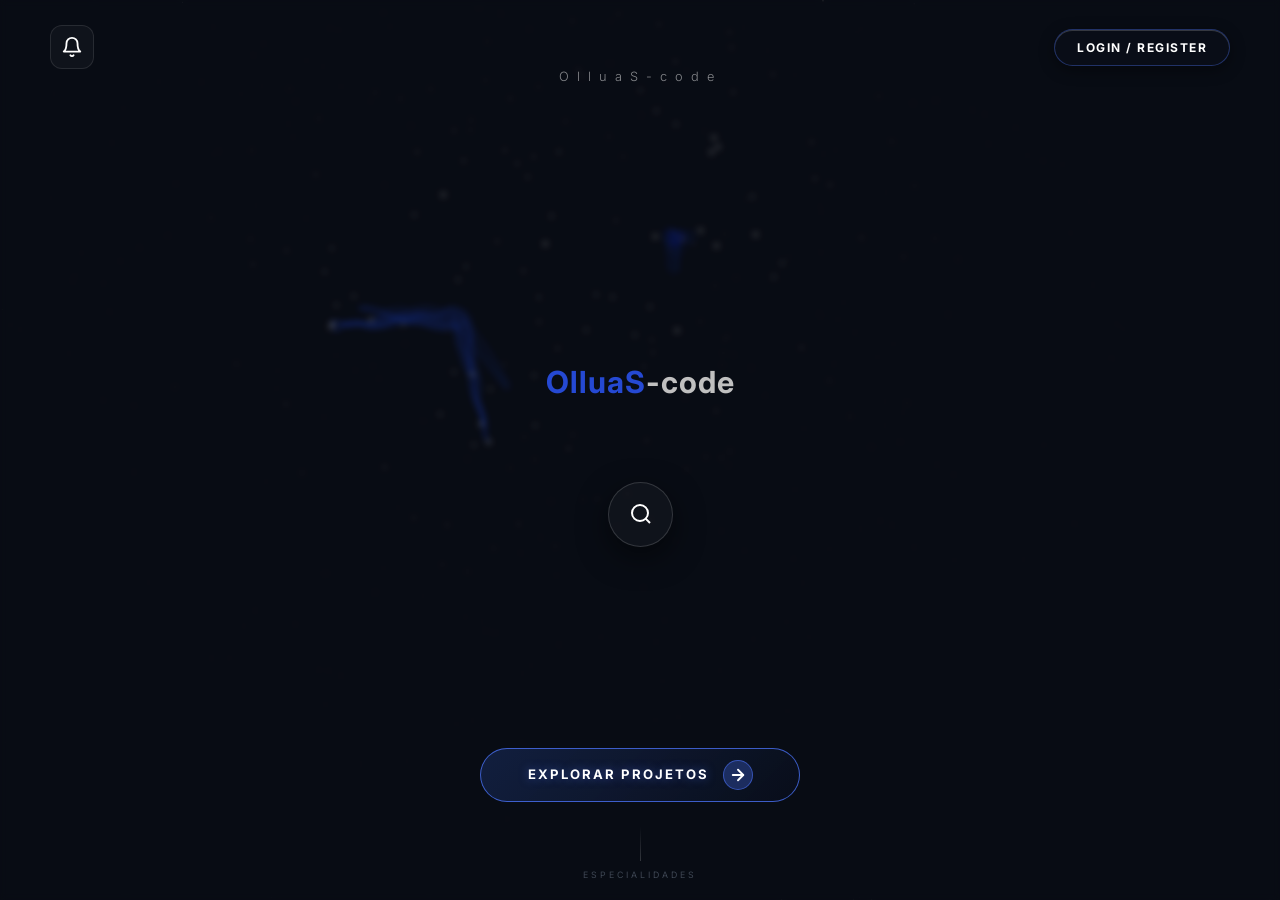
==== commit 37b69149: "feat(ui): refatoracao da arquitetura do botao explorar para otimizacao de toque mobile, centralizaca" ====
--- a/index.html
+++ b/index.html
@@ -3,7 +3,7 @@
 
 <head>
     <meta charset="UTF-8">
-    <meta name="viewport" content="width=device-width, initial-scale=1.0">
+    <meta name="viewport" content="width=device-width, initial-scale=1.0, maximum-scale=1.0, user-scalable=no, viewport-fit=cover">
     <meta name="description" content="OlluaS-code — Portfólio de Saullo, Software Engineer especialista em Frontend, Backend, Mobile e DevOps. Projetos de alta performance.">
     <title>OlluaS-code | Saullo — Software Engineer</title>
     <link rel="icon" type="image/png" href="./public/favicon.png">
@@ -13,9 +13,9 @@
     <link rel="preconnect" href="https://fonts.gstatic.com" crossorigin>
     <link rel="preconnect" href="https://cdnjs.cloudflare.com">
 
-    <link rel="stylesheet" href="./src/assets/css/styles.css">
-    <link rel="stylesheet" href="./src/assets/css/auth.css">
-    <link rel="stylesheet" href="./src/assets/css/cyberpunk.css">
+    <link rel="stylesheet" href="./src/assets/css/styles.css?v=3.0">
+    <link rel="stylesheet" href="./src/assets/css/auth.css?v=2.2">
+    <link rel="stylesheet" href="./src/assets/css/cyberpunk.css?v=2.2">
 </head>
 
 <body>
@@ -191,15 +191,22 @@
                 </div>
             </div>
 
-            <!-- Botão explorar projetos -->
-            <button class="action-btn" id="explore-btn">
-                <h2 class="cta-text">EXPLORAR PROJETOS</h2>
-                <div class="arrow-icon">
-                    <svg width="40" height="40" viewBox="0 0 24 24" fill="none" stroke="white" stroke-width="2">
-                        <path d="M12 5v14M19 12l-7 7-7-7" />
-                    </svg>
-                </div>
-            </button>
+            <!-- Container Centralizado com Overlay Invisível Frontal -->
+            <div class="explore-btn-wrapper">
+                <!-- Camada Visual Estilizada e Animada -->
+                <div class="action-btn" aria-hidden="true">
+                    <span class="cta-text">EXPLORAR PROJETOS</span>
+                    <div class="arrow-icon">
+                        <svg width="18" height="18" viewBox="0 0 24 24" fill="none" stroke="currentColor" stroke-width="2.5" stroke-linecap="round" stroke-linejoin="round">
+                            <line x1="5" y1="12" x2="19" y2="12"></line>
+                            <polyline points="12 5 19 12 12 19"></polyline>
+                        </svg>
+                    </div>
+                </div>
+            
+                <!-- Camada Funcional: Link invisível cobrindo 100% da área por cima de tudo -->
+                <a href="#projects" id="explore-btn" class="explore-btn-overlay" aria-label="Acessar Galeria de Projetos"></a>
+            </div>
 
             <!-- Feed container (usado quando há resultado de busca na home) -->
             <div id="feed-container" class="hidden"></div>
@@ -325,7 +332,7 @@
 
     <script src="https://cdnjs.cloudflare.com/ajax/libs/gsap/3.12.2/gsap.min.js"></script>
     <script src="./src/assets/js/background-anim.js"></script>
-    <script type="module" src="./src/app.js"></script>
+    <script type="module" src="./src/app.js?v=2.2"></script>
 </body>
 
 </html>
--- a/src/assets/css/styles.css
+++ b/src/assets/css/styles.css
@@ -66,10 +66,36 @@
   --dur-persistent: 500ms;
   --dur-micro: 100ms;
   --transition-speed: 0.6s;
-}
-
-* {
-  box-sizing: border-box;
+
+  /* ======================================================================
+     ENGENHARIA DE VIEWPORT MOBILE REAL — Safe Areas & Altura Dinâmica
+     Calibradas via JS (initDynamicMobileViewport em app.js).
+     Fallback para 100dvh garante suporte universal mesmo sem JS.
+     ====================================================================== */
+  --app-height: 100dvh;
+  --app-width: 100vw;
+
+  /* Insets de hardware: notch iPhone, Dynamic Island, barra Android */
+  --safe-inset-top: env(safe-area-inset-top, 0px);
+  --safe-inset-bottom: env(safe-area-inset-bottom, 0px);
+  --safe-inset-left: env(safe-area-inset-left, 0px);
+  --safe-inset-right: env(safe-area-inset-right, 0px);
+
+  /* Dimensões dos cards do carrossel (sobrescritas no media query mobile) */
+  --card-w: 170px;
+  --card-h: 250px;
+  --gap: 26px;
+}
+
+/* ======================================================================
+   CONTENÇÃO TOTAL DO BODY — Previne o scroll global que quebra o layout
+   mobile quando a barra de URL do Chrome/Safari expande e retrai.
+   ====================================================================== */
+html {
+  width: 100%;
+  height: 100%;
+  height: var(--app-height);
+  overflow: hidden;
 }
 
 body {
@@ -77,8 +103,14 @@
   overflow: hidden;
   background-color: var(--bg);
   font-family: "Inter", sans-serif;
-  height: 100vh; /* Fallback */
-  height: 100dvh; /* Moderno - corrige problemas mobile */
+  width: 100%;
+  height: 100%;
+  height: var(--app-height);
+  position: fixed; /* Ancora o body — elimina o bounce scroll do iOS */
+}
+
+* {
+  box-sizing: border-box;
 }
 
 #canvas {
@@ -642,21 +674,76 @@
   font-size: 0.8rem;
 }
 
+/* ======================================================================
+LOGIN TRIGGER BUTTON (Navbar - Redesenhado Cyber-Glassmorphic)
+====================================================================== */
 .login-trigger-btn {
-  background: white;
-  color: black;
-  border: none;
-  padding: 10px 20px;
-  border-radius: 25px;
+  position: relative;
+  background: rgba(11, 15, 25, 0.7);
+  color: #ffffff;
+  border: 1px solid rgba(77, 118, 255, 0.35);
+  padding: 10px 22px;
+  border-radius: 30px;
+  font-family: "Inter", sans-serif;
   font-size: 0.75rem;
   font-weight: 700;
-  letter-spacing: 1px;
+  letter-spacing: 1.5px;
+  text-transform: uppercase;
   cursor: pointer;
-  transition: transform 0.2s;
+  overflow: hidden;
+  backdrop-filter: blur(12px);
+  -webkit-backdrop-filter: blur(12px);
+  box-shadow:
+    0 4px 15px rgba(0, 0, 0, 0.4),
+    inset 0 1px 0 rgba(255, 255, 255, 0.18);
+  transition: all 0.3s cubic-bezier(0.4, 0, 0.2, 1);
+  display: inline-flex;
+  align-items: center;
+  justify-content: center;
+  gap: 8px;
+}
+
+.login-trigger-btn::before {
+  content: "";
+  position: absolute;
+  top: 0;
+  left: -100%;
+  width: 60%;
+  height: 100%;
+  background: linear-gradient(
+    90deg,
+    transparent,
+    rgba(255, 255, 255, 0.18),
+    transparent
+  );
+  transform: skewX(-25deg);
+  transition: left 0.6s cubic-bezier(0, 0, 0.15, 1);
+  pointer-events: none;
 }
 
 .login-trigger-btn:hover {
-  transform: scale(1.05);
+  background: rgba(37, 73, 211, 0.25);
+  border-color: var(--primary-electric, #4d76ff);
+  color: #ffffff;
+  box-shadow:
+    0 6px 20px rgba(37, 73, 211, 0.35),
+    0 0 14px rgba(77, 118, 255, 0.25),
+    inset 0 1px 0 rgba(255, 255, 255, 0.3);
+  transform: translateY(-2px);
+}
+
+.login-trigger-btn:hover::before {
+  left: 140%;
+}
+
+.login-trigger-btn:active {
+  transform: translateY(0) scale(0.97);
+}
+
+.login-trigger-btn:focus-visible {
+  outline: 2px solid var(--primary-electric, #4d76ff);
+  outline-offset: 3px;
+  box-shadow: 0 0 12px rgba(77, 118, 255, 0.5);
 }
 
 .logout-btn {
@@ -671,38 +758,203 @@
   font-weight: 600;
 }
 
-/* --- ACTION BUTTON --- */
+/* ======================================================================
+   EXPLORAR PROJETOS: WRAPPER CENTRALIZADO E ANIMAÇÃO DE LEVITAÇÃO
+   ====================================================================== */
+.explore-btn-wrapper {
+  position: relative;
+  display: flex;
+  align-items: center;
+  justify-content: center;
+  width: calc(100% - 48px);
+  max-width: 320px;
+  margin: 28px auto 38px auto; /* Centralizado horizontalmente com respiro */
+  z-index: 30;
+  animation: cyberFloat 3.2s ease-in-out infinite;
+}
+
+/* ======================================================================
+   BOTÃO VISUAL: PÍLULA CYBER-GLASSMORPHIC COM PULSO E SHIMMER
+   ====================================================================== */
 .action-btn {
-  background: none;
+  position: relative;
+  display: flex;
+  flex-direction: row;
+  align-items: center;
+  justify-content: center;
+  gap: 14px; /* Espaçamento exato e confortável entre as letras e a seta */
+  
+  width: 100%;
+  height: 54px;
+  padding: 0 22px;
+  border-radius: 999px;
+  
+  /* Gradiente escuro translúcido e borda neon */
+  background: linear-gradient(
+    135deg,
+    rgba(22, 38, 78, 0.75) 0%,
+    rgba(9, 14, 26, 0.95) 100%
+  );
+  border: 1.5px solid rgba(77, 118, 255, 0.75);
+  backdrop-filter: blur(14px);
+  -webkit-backdrop-filter: blur(14px);
+  
+  overflow: hidden; /* Mantém o efeito shimmer contido dentro da pílula */
+  pointer-events: none; /* O clique passa direto para o link invisível de cima */
+  user-select: none;
+  -webkit-user-select: none;
+
+  /* Pulso contínuo de brilho neon */
+  animation: neonGlowPulse 2.6s ease-in-out infinite alternate;
+  transition: transform 0.15s ease, border-color 0.2s ease, box-shadow 0.2s ease;
+  will-change: transform, box-shadow;
+}
+
+/* Efeito de Feixe de Luz (Shimmer) cruzando o botão */
+.action-btn::after {
+  content: "";
+  position: absolute;
+  top: -50%;
+  left: -120%;
+  width: 60%;
+  height: 200%;
+  background: linear-gradient(
+    90deg,
+    transparent 0%,
+    rgba(255, 255, 255, 0.18) 50%,
+    transparent 100%
+  );
+  transform: rotate(25deg);
+  animation: shimmerSweep 3.6s ease-in-out infinite;
+  pointer-events: none;
+}
+
+/* ======================================================================
+   TIPOGRAFIA CENTRALIZADA E COM RESPIRO
+   ====================================================================== */
+.cta-text {
+  font-family: "Inter", -apple-system, sans-serif;
+  font-size: 0.82rem;
+  font-weight: 700;
+  letter-spacing: 2px;
+  text-transform: uppercase;
+  color: #ffffff;
+  white-space: nowrap;
+  line-height: 1;
+  text-shadow: 0 0 10px rgba(77, 118, 255, 0.5);
+  margin: 0;
+  padding: 0;
+}
+
+/* Círculo da Seta com Microanimação Direcional */
+.arrow-icon {
+  display: flex;
+  align-items: center;
+  justify-content: center;
+  width: 30px;
+  height: 30px;
+  border-radius: 50%;
+  background: rgba(77, 118, 255, 0.28);
+  border: 1px solid rgba(77, 118, 255, 0.55);
+  flex-shrink: 0;
+  animation: arrowNudge 1.8s ease-in-out infinite;
+}
+
+.arrow-icon svg {
+  stroke: #ffffff;
+  display: block;
+}
+
+/* ======================================================================
+   CAMADA FUNCIONAL: LINK INVISÍVEL NA FRENTE DE TUDO (OVERLAY)
+   ====================================================================== */
+.explore-btn-overlay {
+  position: absolute;
+  inset: 0;
+  width: 100%;
+  height: 100%;
+  background: rgba(255, 255, 255, 0.001); /* Transparente mas 100% clicável */
+  border-radius: 999px;
   border: none;
   cursor: pointer;
-  display: flex;
-  flex-direction: column;
-  align-items: center;
-  color: white;
-  animation: float 2s ease-in-out infinite;
-  margin-bottom: 20px;
-  transition: opacity 0.3s ease;
-}
-
-.action-btn:hover {
-  opacity: 0.7;
-}
-
-.cta-text {
-  font-size: 0.9rem;
-  font-weight: 700;
-  letter-spacing: 3px;
-  margin-bottom: 10px;
-}
-
-@keyframes float {
-  0%,
+  z-index: 50; /* Garante que fique na frente de qualquer elemento */
+  touch-action: manipulation;
+  -webkit-tap-highlight-color: transparent;
+  text-decoration: none;
+  display: block;
+}
+
+/* Feedback Tátil Visual quando o Link é Pressionado */
+.explore-btn-overlay:active ~ .action-btn,
+.explore-btn-wrapper.btn-pressed .action-btn {
+  transform: scale(0.95);
+  background: rgba(30, 55, 120, 0.9) !important;
+  border-color: #00ffcc !important;
+  box-shadow: 0 0 25px rgba(0, 255, 204, 0.6) !important;
+  transition: transform 0.06s ease;
+}
+
+/* ======================================================================
+   KEYFRAMES DE ANIMAÇÃO CIBERNÉTICA
+   ====================================================================== */
+
+/* 1. Levitação Vertical Suave */
+@keyframes cyberFloat {
+  0%, 100% {
+    transform: translateY(0);
+  }
+  50% {
+    transform: translateY(-6px);
+  }
+}
+
+/* 2. Pulso de Aura Neon Alternante */
+@keyframes neonGlowPulse {
+  0% {
+    border-color: rgba(77, 118, 255, 0.65);
+    box-shadow:
+      0 0 15px rgba(37, 73, 211, 0.35),
+      inset 0 1px 0 rgba(255, 255, 255, 0.15);
+  }
   100% {
-    transform: translateY(0);
+    border-color: rgba(0, 210, 255, 0.85);
+    box-shadow:
+      0 0 24px rgba(0, 210, 255, 0.45),
+      inset 0 1px 0 rgba(255, 255, 255, 0.35);
+  }
+}
+
+/* 3. Varredura da Lâmina de Luz (Shimmer) */
+@keyframes shimmerSweep {
+  0% {
+    left: -120%;
+  }
+  30%, 100% {
+    left: 220%;
+  }
+}
+
+/* 4. Movimento Direcional na Seta */
+@keyframes arrowNudge {
+  0%, 100% {
+    transform: translateX(0);
   }
   50% {
-    transform: translateY(-10px);
+    transform: translateX(3px);
+  }
+}
+
+/* ======================================================================
+   COMPATIBILIDADE MOBILE ESTREITA
+   ====================================================================== */
+@media (max-width: 768px) {
+  /* Mantém as animações ATIVAS no mobile, anulando restrições antigas */
+  .explore-btn-wrapper {
+    animation: cyberFloat 3.2s ease-in-out infinite !important;
+  }
+
+  .action-btn {
+    animation: neonGlowPulse 2.6s ease-in-out infinite alternate !important;
   }
 }
 
@@ -713,13 +965,13 @@
 /* --- PROJECT SECTION STYLES --- */
 
 .projects-section {
-  position: absolute;
-  top: 0;
-  left: 0;
-  width: 100%;
-  height: 100vh;
+  position: fixed;
+  inset: 0;
+  width: 100vw;
+  height: var(--app-height);
   z-index: 10;
-  contain: paint;
+  overflow: hidden;
+  contain: strict; /* Isolamento total: nenhum filho vaza pra fora */
 }
 
 /* --- Search Bar no modo Projetos --- */
@@ -739,9 +991,11 @@
 
 /* Container de Demonstração */
 #demo {
-  position: relative;
+  position: absolute;
+  inset: 0;
   width: 100%;
-  height: 100vh;
+  height: 100%;
+  overflow: hidden;
   z-index: 1;
 }
 
@@ -1041,67 +1295,190 @@
   z-index: 200;
 }
 
-/* Responsividade Mobile-First */
+/* ======================================================================
+   RESPONSIVIDADE MOBILE — Correção Estrutural com Safe Areas
+   Resolve o colapso visual identificado na captura do Android 14/Chrome:
+   - .details engolia a tela (bottom: 240px + padding: 40px)
+   - Miniaturas extrapolavam a largura (4 cards > 360px de viewport)
+   - Paginação ficava sob os botões virtuais do sistema
+   ====================================================================== */
 @media (max-width: 768px) {
-  .details {
-    /* Ajuste para evitar sobreposição nas imagens de baixo */
-    top: auto;
-    bottom: calc(120px + 120px);
-    left: 5%;
-    width: 90%;
-    transform: none;
-  }
-
-  .title-main {
-    /* Font-size menor e line-height maior para respirar no mobile */
-    font-size: clamp(24px, 7.5vw, 45px);
-    line-height: 1.15;
-  }
-
-  .desc {
-    /* Esconde no mobile para ganhar espaço */
-    display: none;
-  }
-
-  .pagination {
-    bottom: 15px;
-    gap: 20px;
-  }
-
-  /* Melhor contraste para botões de paginação */
-  .arrow, .slide-numbers {
-    color: rgba(255, 255, 255, 0.95);
-    background: rgba(0, 0, 0, 0.4);
-    border-radius: 50%;
-    backdrop-filter: blur(5px);
-  }
-
-  .progress-bar {
-    display: none;
-  }
-
-  .slide-numbers {
-    font-size: 24px;
-    background: transparent;
-    text-shadow: 0 2px 10px rgba(0,0,0,0.8);
-  }
-
-  .arrow {
-    width: 42px;
-    height: 42px;
-  }
-
-  /* Busca no mobile: fica abaixo do botão voltar no painel de projetos */
+  :root {
+    --card-w: 76px;
+    --card-h: 114px;
+    --gap: 10px;
+  }
+
+  /* Estabilização do botão Explorar — Lei de Fitts + Hitbox expandida */
+  .action-btn {
+    /* 1. Anula o deslocamento oscilante — o alvo para de fugir do polegar */
+    animation: none !important;
+    transform: none !important;
+
+    /* 2. Hitbox expandida para a Thumb Zone (mínimo W3C: 48px) */
+    width: calc(100% - 48px);
+    max-width: 320px;
+    height: 52px;
+    padding: 0 24px;
+    margin-bottom: 24px;
+
+    /* 3. Reforço de contraste e elevação na tela do smartphone */
+    background: linear-gradient(
+      135deg,
+      rgba(37, 73, 211, 0.45) 0%,
+      rgba(11, 15, 25, 0.95) 100%
+    );
+    border: 1.5px solid rgba(77, 118, 255, 0.65);
+    box-shadow:
+      0 8px 25px rgba(0, 0, 0, 0.7),
+      0 0 20px rgba(37, 73, 211, 0.3),
+      inset 0 1px 0 rgba(255, 255, 255, 0.3);
+  }
+
+  .cta-text {
+    font-size: 0.85rem;
+    letter-spacing: 1.5px;
+  }
+
+  .arrow-icon {
+    width: 30px;
+    height: 30px;
+    background: rgba(77, 118, 255, 0.4);
+  }
+
+  /* Botão Voltar alinhado à Safe Area superior */
+  .back-nav-btn {
+    top: calc(var(--safe-inset-top) + 12px) !important;
+    left: calc(var(--safe-inset-left) + 16px) !important;
+    padding: 6px 12px;
+    font-size: 0.75rem;
+    background: rgba(11, 15, 25, 0.7);
+    border: 1px solid rgba(255, 255, 255, 0.1);
+    border-radius: 20px;
+    backdrop-filter: blur(10px);
+    -webkit-backdrop-filter: blur(10px);
+    z-index: 600;
+  }
+
+  /* Barra de busca: contida logo abaixo do botão voltar (com mais respiro) */
   .projects-section .search-wrapper {
-    top: 65px;
-    right: auto;
-    left: 50%;
-    transform: translateX(-50%);
-    width: 90%;
+    top: calc(var(--safe-inset-top) + 65px) !important;
+    left: 50% !important;
+    right: auto !important;
+    transform: translateX(-50%) !important;
+    width: calc(100% - 32px) !important;
+    max-width: 440px !important;
+    z-index: 550;
   }
 
   .projects-section .search-wrapper .search-container {
     width: 100% !important;
+    height: 46px !important;
+    background: rgba(11, 15, 25, 0.85);
+  }
+
+  #search {
+    font-size: 0.85rem !important;
+  }
+
+  /* ─── PAINEL .details ───
+     Ancorado pelo topo, abaixo da busca (com mais respiro) */
+  .details {
+    top: calc(var(--safe-inset-top) + 125px) !important;
+    bottom: auto !important;
+    left: 16px !important;
+    right: 16px !important;
+    width: calc(100% - 32px) !important;
+    max-width: none !important;
+    transform: none !important;
+    padding: 16px 18px !important;
+    border-radius: 18px !important;
+    max-height: calc(var(--app-height) * 0.44) !important;
+    overflow: hidden !important;
+  }
+
+  .place-box {
+    margin-bottom: 6px !important;
+  }
+
+  .place-box .text {
+    font-size: 0.65rem !important;
+    letter-spacing: 3px !important;
+  }
+
+  .title-main {
+    font-size: clamp(20px, 5.5vw, 28px) !important;
+    line-height: 1.15 !important;
+    letter-spacing: -0.5px !important;
+    -webkit-line-clamp: 2 !important;
+    display: -webkit-box !important;
+    -webkit-box-orient: vertical !important;
+    overflow: hidden !important;
+  }
+
+  /* Descrição oculta no mobile — preserva espaço visual para fundo e miniaturas */
+  .desc {
+    display: none !important;
+  }
+
+  .cta {
+    margin-top: 12px !important;
+    gap: 10px !important;
+  }
+
+  .btn-icon {
+    width: 40px !important;
+    height: 40px !important;
+    border-radius: 10px !important;
+  }
+
+  .btn-icon svg {
+    width: 18px !important;
+    height: 18px !important;
+  }
+
+  .btn-discover {
+    padding: 10px 20px !important;
+    font-size: 9px !important;
+    letter-spacing: 1.5px !important;
+    border-radius: 10px !important;
+  }
+
+  /* ─── PAGINAÇÃO ───
+     Ancorada rigorosamente acima dos botões virtuais do SO via safe-area-inset-bottom */
+  .pagination {
+    bottom: calc(10px + var(--safe-inset-bottom)) !important;
+    left: 16px !important;
+    width: calc(100% - 32px) !important;
+    gap: 14px !important;
+  }
+
+  .arrow {
+    width: 40px !important;
+    height: 40px !important;
+    background: rgba(11, 15, 25, 0.75) !important;
+    border: 1px solid rgba(255, 255, 255, 0.15) !important;
+    backdrop-filter: blur(8px) !important;
+    -webkit-backdrop-filter: blur(8px) !important;
+  }
+
+  .arrow svg {
+    width: 18px !important;
+    height: 18px !important;
+  }
+
+  /* Progress bar oculta — economiza largura para os controles de toque */
+  .progress-bar {
+    display: none !important;
+  }
+
+  .slide-numbers {
+    font-size: 22px !important;
+    width: 40px !important;
+    height: 32px !important;
+    opacity: 0.8 !important;
+    background: transparent !important;
+    text-shadow: 0 2px 10px rgba(0, 0, 0, 0.9) !important;
   }
 }
 
--- a/src/assets/css/auth.css
+++ b/src/assets/css/auth.css
@@ -118,32 +118,147 @@
   100% { transform: translate(0) }
 }
 
+/* ======================================================================
+CYBER-MINIMALIST LOGIN ACTION BUTTON (Redesenhado)
+====================================================================== */
 .auth-submit {
-  width: 100%;
-  padding: 12px; /* Reduzido de 16px para 12px */
-  background: var(--auth-accent-neon);
-  color: white;
-  border: none;
+  position: relative;
+  width: 100%;
+  padding: 14px 24px;
+  margin-top: 10px;
+  background: linear-gradient(
+    180deg,
+    rgba(37, 73, 211, 0.95) 0%,
+    rgba(22, 47, 148, 0.98) 100%
+  );
+  color: #ffffff;
+  border: 1px solid rgba(77, 118, 255, 0.4);
   border-radius: 12px;
-  font-weight: 600;
-  font-size: 1rem;
+  font-family: 'Inter', sans-serif;
+  font-size: 0.8125rem;
+  font-weight: 700;
+  text-transform: uppercase;
+  letter-spacing: 2px;
   cursor: pointer;
-  transition: all 0.2s ease;
-  margin-top: 8px;
-  display: flex;
+  overflow: hidden;
+  display: inline-flex;
   justify-content: center;
   align-items: center;
-  gap: 8px;
-}
-
+  gap: 10px;
+  box-shadow:
+    inset 0 1px 0 rgba(255, 255, 255, 0.28),
+    inset 0 -1px 0 rgba(0, 0, 0, 0.4),
+    0 4px 18px rgba(37, 73, 211, 0.35),
+    0 0 0 1px rgba(37, 73, 211, 0.15);
+  transition:
+    transform 0.2s cubic-bezier(0.4, 0, 0.2, 1),
+    box-shadow 0.3s cubic-bezier(0.16, 1, 0.3, 1),
+    border-color 0.3s ease,
+    background 0.3s ease;
+  will-change: transform, box-shadow;
+  text-shadow: 0 1px 2px rgba(0, 0, 0, 0.6);
+}
+
+/* Faixa Especular de Alta Energia (Reflexo de Vidro Balístico) */
+.auth-submit::before {
+  content: "";
+  position: absolute;
+  top: 0;
+  left: -80%;
+  width: 50%;
+  height: 100%;
+  background: linear-gradient(
+    90deg,
+    transparent 0%,
+    rgba(255, 255, 255, 0.18) 50%,
+    transparent 100%
+  );
+  transform: skewX(-25deg);
+  pointer-events: none;
+  transition: left 0.7s cubic-bezier(0.16, 1, 0.3, 1);
+}
+
+/* Linha de Led Neon na aresta inferior */
+.auth-submit::after {
+  content: "";
+  position: absolute;
+  bottom: 0;
+  left: 20%;
+  width: 60%;
+  height: 1px;
+  background: linear-gradient(
+    90deg,
+    transparent,
+    var(--auth-accent-mint, #00FFCC),
+    transparent
+  );
+  opacity: 0.4;
+  transition: width 0.3s ease, left 0.3s ease, opacity 0.3s ease;
+}
+
+/* Hover State */
 .auth-submit:hover {
-  background: #1e3bb3;
+  background: linear-gradient(
+    180deg,
+    rgba(49, 87, 235, 1) 0%,
+    rgba(30, 60, 180, 1) 100%
+  );
+  border-color: rgba(0, 255, 204, 0.5);
   transform: translateY(-2px);
-  box-shadow: 0 10px 20px rgba(37, 73, 211, 0.3);
-}
-
+  box-shadow:
+    inset 0 1px 0 rgba(255, 255, 255, 0.45),
+    0 8px 25px rgba(37, 73, 211, 0.5),
+    0 0 18px rgba(0, 255, 204, 0.25);
+}
+
+.auth-submit:hover::before {
+  left: 130%;
+}
+
+.auth-submit:hover::after {
+  left: 10%;
+  width: 80%;
+  opacity: 1;
+}
+
+/* Translação e rotação sutil de ícones internos (como SVGs de seta/lock) */
+.auth-submit svg {
+  width: 16px;
+  height: 16px;
+  transition: transform 0.25s cubic-bezier(0.4, 0, 0.2, 1), stroke 0.25s ease;
+  stroke: currentColor;
+}
+
+.auth-submit:hover svg {
+  transform: translateX(3px);
+  stroke: var(--auth-accent-mint, #00FFCC);
+}
+
+/* Active / Press State */
 .auth-submit:active {
-  transform: translateY(0);
+  transform: translateY(1px) scale(0.985);
+  box-shadow:
+    inset 0 2px 4px rgba(0, 0, 0, 0.5),
+    inset 0 0 8px rgba(0, 0, 0, 0.3),
+    0 2px 8px rgba(37, 73, 211, 0.4);
+}
+
+/* Acessibilidade: Focus Ring */
+.auth-submit:focus-visible {
+  outline: 2px solid var(--auth-accent-mint, #00FFCC);
+  outline-offset: 3px;
+  box-shadow: 0 0 14px rgba(0, 255, 204, 0.6);
+}
+
+/* Estado de Carregamento / Desabilitado */
+.auth-submit:disabled,
+.auth-submit.loading {
+  opacity: 0.55;
+  cursor: not-allowed;
+  pointer-events: none;
+  filter: grayscale(0.4);
+  transform: none !important;
+  box-shadow: none !important;
 }
 
 .auth-link-text {
